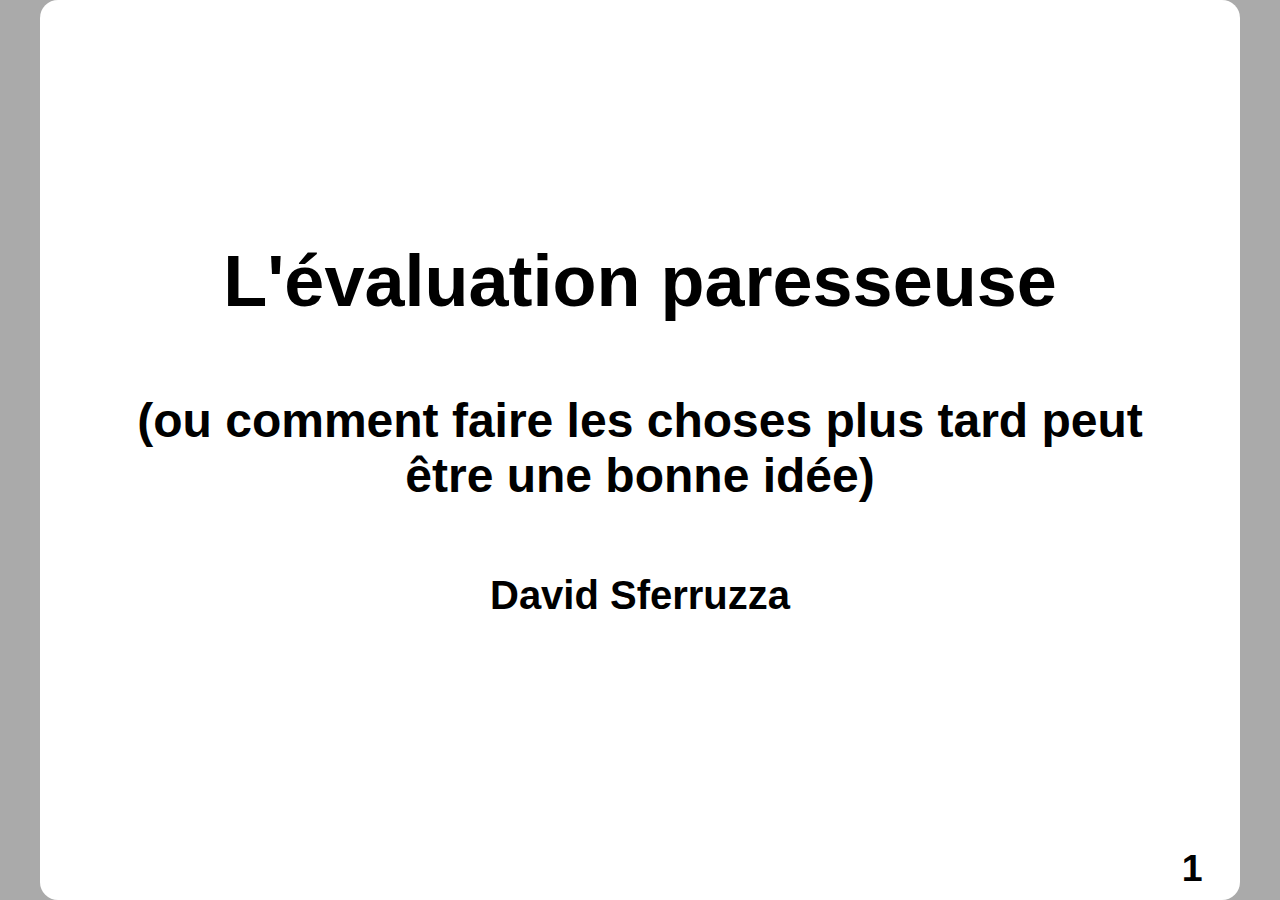
==== index.html @ b22dd0a1 "Get content from master branch" ====
<!DOCTYPE html>
<head>
<meta charset="utf-8">
  <meta name="author" content="(ou comment faire les choses plus tard peut être une bonne idée)" />
  <title>L'évaluation paresseuse</title>
  <style type="text/css">code{white-space: pre;}</style>
  <style type="text/css">
table.sourceCode, tr.sourceCode, td.lineNumbers, td.sourceCode {
  margin: 0; padding: 0; vertical-align: baseline; border: none; }
table.sourceCode { width: 100%; line-height: 100%; }
td.lineNumbers { text-align: right; padding-right: 4px; padding-left: 4px; color: #aaaaaa; border-right: 1px solid #aaaaaa; }
td.sourceCode { padding-left: 5px; }
code > span.kw { color: #007020; font-weight: bold; }
code > span.dt { color: #902000; }
code > span.dv { color: #40a070; }
code > span.bn { color: #40a070; }
code > span.fl { color: #40a070; }
code > span.ch { color: #4070a0; }
code > span.st { color: #4070a0; }
code > span.co { color: #60a0b0; font-style: italic; }
code > span.ot { color: #007020; }
code > span.al { color: #ff0000; font-weight: bold; }
code > span.fu { color: #06287e; }
code > span.er { color: #ff0000; font-weight: bold; }
  </style>
  <link rel="stylesheet" href="styles.css" />
</head>
<body>
<section class="title">
  <h1 class="title">L'évaluation paresseuse</h1>
  <h2 class="author">(ou comment faire les choses plus tard peut être une bonne idée)</h2>
  <h3 class="date">David Sferruzza</h3>
</section>
<section id="à-propos-de-moi" class="slide level1">
<h1>À propos de moi</h1>
<ul>
<li><a href="https://twitter.com/d_sferruzza">@d_sferruzza</a></li>
<li><a href="https://github.com/dsferruzza">github.com/dsferruzza</a></li>
<li>développeur et responsable R&amp;D chez <a href="http://www.escaledigitale.com">Escale</a></li>
<li>écrit des projets perso et pro en Scala et en Haskell (notamment) depuis ~ 1 an</li>
</ul>
<div style="text-align:center">
<img src="img/escale.png" alt="">
</div>
</section>
<section id="évaluation-paresseuse" class="slide level1">
<h1>Évaluation paresseuse !=</h1>
<div style="text-align:center">
<img src="img/stairs.gif" alt="" width="800">
</div>
<p>Learn the difference, it could save your life</p>
</section>
<section id="stratégie-dévaluation" class="slide level1">
<h1>Stratégie d'évaluation</h1>
<ul>
<li><strong>quand</strong> évaluer les arguments d'un appel de fonction</li>
<li><strong>quel type de valeur</strong> passer à la fonction</li>
</ul>
<div style="text-align:center">
<img src="img/bean.gif" alt="" width="600">
</div>
</section>
<section id="évaluation-stricte" class="slide level1">
<h1>Évaluation stricte</h1>
<p><em>strict evaluation, eager evaluation, greedy evaluation</em></p>
<ul>
<li><strong>quand :</strong> dès que l'expression peut être liée à une variable</li>
<li><strong>quel type de valeurs :</strong>
<ul>
<li><em>call by value</em></li>
<li><em>call by reference</em></li>
<li><em>call by sharing</em></li>
<li>...</li>
</ul></li>
</ul>
</section>
<section id="évaluation-non-stricte" class="slide level1">
<h1>Évaluation non stricte</h1>
<p><em>non-strict evaluation, lazy evaluation</em></p>
<ul>
<li><strong>call by name :</strong> les arguments sont substitués dans le corps de la fonction</li>
<li><strong>call by need :</strong> idem, avec <em>mémoïsation</em> (≈ mise en cache du résultat de l'évaluation des arguments)</li>
<li>...</li>
</ul>
</section>
<section id="évaluation-paresseuse-1" class="slide level1">
<h1>Évaluation paresseuse</h1>
<p>L'exécution d'un bout de code ne se fait pas avant que les résultats de ce bout de code ne soient réellement nécessaires.</p>
<div style="text-align:center">
<img src="img/clean.gif" alt="" width="515">
</div>
</section>
<section id="à-quoi-ça-sert" class="slide level1">
<h1>À quoi ça sert ?</h1>
<ul>
<li><strong>optimisation :</strong> on peut éviter des calculs inutiles</li>
<li><strong>maintenabilité :</strong>
<ul>
<li>on peut exprimer des structures de données infinies</li>
<li>on peut définir des structures de contrôle comme des abstractions au lieu de primitives</li>
</ul></li>
</ul>
</section>
<section id="lo-dash" class="slide level1">
<h1>Lo-Dash</h1>
<blockquote>
<p>A JavaScript utility library delivering consistency, modularity, performance, &amp; extras.</p>
</blockquote>
<div style="text-align:center">
<a href="https://lodash.com/" class="uri">https://lodash.com/</a>
</div>
<ul>
<li>bibliothèque JS qui permet (notamment) de manipuler les collections</li>
<li><em>lazy</em> depuis la v3</li>
</ul>
</section>
<section id="exemple" class="slide level1">
<h1>Exemple</h1>
<pre class="sourceCode javascript"><code class="sourceCode javascript"><span class="kw">var</span> t = [<span class="dv">0</span>, <span class="dv">1</span>, <span class="dv">2</span>, <span class="dv">3</span>, <span class="dv">4</span>];

<span class="kw">function</span> <span class="fu">plusUn</span>(nb) {
    <span class="ot">console</span>.<span class="fu">log</span>(nb + <span class="st">&#39; + 1&#39;</span>);
    <span class="kw">if</span> (nb &gt; <span class="dv">2</span>) <span class="ot">console</span>.<span class="fu">log</span>(<span class="st">&#39;Traitement long&#39;</span>);
    <span class="kw">return</span> nb + <span class="dv">1</span>;
}

<span class="kw">function</span> <span class="fu">petit</span>(nb) {
    <span class="ot">console</span>.<span class="fu">log</span>(nb + <span class="st">&#39; plus petit que 3 ?&#39;</span>);
    <span class="kw">return</span> nb &lt; <span class="dv">3</span>;
}</code></pre>
</section>
<section id="sans-lo-dash" class="slide level1">
<h1>Sans Lo-Dash</h1>
<div style="float: right; margin-right: 100px;">
<pre class="sourceCode javascript"><code class="sourceCode javascript"><span class="kw">var</span> js = t
        .<span class="fu">map</span>(plusUn)
        .<span class="fu">filter</span>(petit)
        .<span class="fu">slice</span>(<span class="dv">0</span>, <span class="dv">2</span>);</code></pre>
</div>
<pre><code>0 + 1
1 + 1
2 + 1
3 + 1
Traitement long
4 + 1
Traitement long
1 plus petit que 3 ?
2 plus petit que 3 ?
3 plus petit que 3 ?
4 plus petit que 3 ?
5 plus petit que 3 ?
[ 1, 2 ]</code></pre>
</section>
<section id="sans-lo-dash-1" class="slide level1">
<h1>Sans Lo-Dash</h1>
<div style="text-align:center">
<img src="img/without-lodash.gif" alt="" width="690">
</div>
</section>
<section id="avec-lo-dash" class="slide level1">
<h1>Avec Lo-Dash</h1>
<pre class="sourceCode javascript"><code class="sourceCode javascript"><span class="kw">var</span> _ = <span class="fu">require</span>(<span class="st">&#39;lodash&#39;</span>);
<span class="kw">var</span> lodash = <span class="fu">_</span>(t)
        .<span class="fu">map</span>(plusUn)
        .<span class="fu">filter</span>(petit)
        .<span class="fu">take</span>(<span class="dv">2</span>)
        .<span class="fu">value</span>();</code></pre>
<pre><code>0 + 1
1 plus petit que 3 ?
1 + 1
2 plus petit que 3 ?
[ 1, 2 ]</code></pre>
</section>
<section id="avec-lo-dash-1" class="slide level1">
<h1>Avec Lo-Dash</h1>
<div style="text-align:center">
<img src="img/with-lodash.gif" alt="" width="690">
</div>
</section>
<section id="conclusion" class="slide level1">
<h1>Conclusion</h1>
<div style="text-align:center">
<img src="img/cat.gif" alt="" width="800">
</div>
<p>Nope</p>
</section>
<section id="conclusion-1" class="slide level1">
<h1>Conclusion</h1>
<ul>
<li>séparation
<ul>
<li>du Calcul, de la <strong>génération</strong><br><em>→ où le calcul d'une valeur est-il défini ?</em></li>
<li>du Contrôle, de la <strong>condition d'arrêt</strong><br><em>→ où le calcul d'une valeur se produit-il ?</em></li>
</ul></li>
<li><em>colle</em> qui permet d'assembler efficacement des (bouts de) programmes : facilite l'approche <em>diviser pour régner</em></li>
</ul>
<p><strong>Avantages :</strong> peut augmenter la maintenabilité <em>et</em> les performances</p>
<p><strong>Inconvénients :</strong> peut introduire de l'<em>overhead</em> (dépend pas mal de la techno)</p>
</section>
<section id="ressources" class="slide level1">
<h1>Ressources</h1>
<ul>
<li><a href="http://www.cs.kent.ac.uk/people/staff/dat/miranda/whyfp90.pdf">Why Functional Programming Matters</a> : pourquoi les fonctions d'ordre supérieur et l'évaluation paresseuse sont parmi les meilleurs outils pour écrire des programmes modulaires</li>
<li><a href="http://www.infoq.com/interviews/john-hughes-fp">John Hughes on Why Functional Programming Matters!</a></li>
<li><a href="https://lodash.com/">Lo-Dash</a></li>
<li><a href="http://filimanjaro.com/blog/2014/introducing-lazy-evaluation/">How to Speed Up Lo-Dash ×100? Introducing Lazy Evaluation</a> : annonce/exemple de l'évaluation paresseuse dans Lo-Dash</li>
<li><a href="https://en.wikipedia.org/wiki/Evaluation_strategy">Evaluation strategy sur Wikipédia</a> : explications détaillées des stratégies d'évaluation les plus courantes</li>
</ul>
</section>
<section id="questions" class="slide level1">
<h1>Questions ?</h1>
<div style="text-align:center">
<img src="img/fat.gif" />
</div>
<div style="text-align:center">
<p>Twitter : @d_sferruzza</p>
<p>Slides sur GitHub :</p>
<p><a href="http://github.com/dsferruzza/talk-evaluation-paresseuse-en-js">dsferruzza/talk-evaluation-paresseuse-en-js</a></p>
</div>
</section>
<!-- {{{{ dzslides core
#
#
#     __  __  __       .  __   ___  __
#    |  \  / /__` |    | |  \ |__  /__`
#    |__/ /_ .__/ |___ | |__/ |___ .__/ core :€
#
#
# The following block of code is not supposed to be edited.
# But if you want to change the behavior of these slides,
# feel free to hack it!
#
-->

<div id="progress-bar"></div>

<!-- Default Style -->
<style>
  * { margin: 0; padding: 0; -moz-box-sizing: border-box; -webkit-box-sizing: border-box; box-sizing: border-box; }
  details { display: none; }
  body {
    width: 800px; height: 600px;
    margin-left: -400px; margin-top: -300px;
    position: absolute; top: 50%; left: 50%;
    overflow: hidden;
  }
  section {
    position: absolute;
    pointer-events: none;
    width: 100%; height: 100%;
  }
  section[aria-selected] { pointer-events: auto; }
  html { overflow: hidden; }
  body { display: none; }
  body.loaded { display: block; }
  .incremental {visibility: hidden; }
  .incremental[active] {visibility: visible; }
  #progress-bar{
    bottom: 0;
    position: absolute;
    -moz-transition: width 400ms linear 0s;
    -webkit-transition: width 400ms linear 0s;
    -ms-transition: width 400ms linear 0s;
    transition: width 400ms linear 0s;
  }
  figure {
    width: 100%;
    height: 100%;
  }
  figure > * {
    position: absolute;
  }
  figure > img, figure > video {
    width: 100%; height: 100%;
  }
</style>

<script>
  var Dz = {
    remoteWindows: [],
    idx: -1,
    step: 0,
    slides: null,
    progressBar : null,
    params: {
      autoplay: "1"
    }
  };

  Dz.init = function() {
    document.body.className = "loaded";
    this.slides = $$("body > section");
    this.progressBar = $("#progress-bar");
    this.setupParams();
    this.onhashchange();
    this.setupTouchEvents();
    this.onresize();
  }
  
  Dz.setupParams = function() {
    var p = window.location.search.substr(1).split('&');
    p.forEach(function(e, i, a) {
      var keyVal = e.split('=');
      Dz.params[keyVal[0]] = decodeURIComponent(keyVal[1]);
    });
  // Specific params handling
    if (!+this.params.autoplay)
      $$.forEach($$("video"), function(v){ v.controls = true });
  }

  Dz.onkeydown = function(aEvent) {
    // Don't intercept keyboard shortcuts
    if (aEvent.altKey
      || aEvent.ctrlKey
      || aEvent.metaKey
      || aEvent.shiftKey) {
      return;
    }
    if ( aEvent.keyCode == 37 // left arrow
      || aEvent.keyCode == 38 // up arrow
      || aEvent.keyCode == 33 // page up
    ) {
      aEvent.preventDefault();
      this.back();
    }
    if ( aEvent.keyCode == 39 // right arrow
      || aEvent.keyCode == 40 // down arrow
      || aEvent.keyCode == 34 // page down
    ) {
      aEvent.preventDefault();
      this.forward();
    }
    if (aEvent.keyCode == 35) { // end
      aEvent.preventDefault();
      this.goEnd();
    }
    if (aEvent.keyCode == 36) { // home
      aEvent.preventDefault();
      this.goStart();
    }
    if (aEvent.keyCode == 32) { // space
      aEvent.preventDefault();
      this.toggleContent();
    }
    if (aEvent.keyCode == 70) { // f
      aEvent.preventDefault();
      this.goFullscreen();
    }
  }

  /* Touch Events */

  Dz.setupTouchEvents = function() {
    var orgX, newX;
    var tracking = false;

    var db = document.body;
    db.addEventListener("touchstart", start.bind(this), false);
    db.addEventListener("touchmove", move.bind(this), false);

    function start(aEvent) {
      aEvent.preventDefault();
      tracking = true;
      orgX = aEvent.changedTouches[0].pageX;
    }

    function move(aEvent) {
      if (!tracking) return;
      newX = aEvent.changedTouches[0].pageX;
      if (orgX - newX > 100) {
        tracking = false;
        this.forward();
      } else {
        if (orgX - newX < -100) {
          tracking = false;
          this.back();
        }
      }
    }
  }

  /* Adapt the size of the slides to the window */

  Dz.onresize = function() {
    var db = document.body;
    var sx = db.clientWidth / window.innerWidth;
    var sy = db.clientHeight / window.innerHeight;
    var transform = "scale(" + (1/Math.max(sx, sy)) + ")";

    db.style.MozTransform = transform;
    db.style.WebkitTransform = transform;
    db.style.OTransform = transform;
    db.style.msTransform = transform;
    db.style.transform = transform;
  }


  Dz.getDetails = function(aIdx) {
    var s = $("section:nth-of-type(" + aIdx + ")");
    var d = s.$("details");
    return d ? d.innerHTML : "";
  }

  Dz.onmessage = function(aEvent) {
    var argv = aEvent.data.split(" "), argc = argv.length;
    argv.forEach(function(e, i, a) { a[i] = decodeURIComponent(e) });
    var win = aEvent.source;
    if (argv[0] === "REGISTER" && argc === 1) {
      this.remoteWindows.push(win);
      this.postMsg(win, "REGISTERED", document.title, this.slides.length);
      this.postMsg(win, "CURSOR", this.idx + "." + this.step);
      return;
    }
    if (argv[0] === "BACK" && argc === 1)
      this.back();
    if (argv[0] === "FORWARD" && argc === 1)
      this.forward();
    if (argv[0] === "START" && argc === 1)
      this.goStart();
    if (argv[0] === "END" && argc === 1)
      this.goEnd();
    if (argv[0] === "TOGGLE_CONTENT" && argc === 1)
      this.toggleContent();
    if (argv[0] === "SET_CURSOR" && argc === 2)
      window.location.hash = "#" + argv[1];
    if (argv[0] === "GET_CURSOR" && argc === 1)
      this.postMsg(win, "CURSOR", this.idx + "." + this.step);
    if (argv[0] === "GET_NOTES" && argc === 1)
      this.postMsg(win, "NOTES", this.getDetails(this.idx));
  }

  Dz.toggleContent = function() {
    // If a Video is present in this new slide, play it.
    // If a Video is present in the previous slide, stop it.
    var s = $("section[aria-selected]");
    if (s) {
      var video = s.$("video");
      if (video) {
        if (video.ended || video.paused) {
          video.play();
        } else {
          video.pause();
        }
      }
    }
  }

  Dz.setCursor = function(aIdx, aStep) {
    // If the user change the slide number in the URL bar, jump
    // to this slide.
    aStep = (aStep != 0 && typeof aStep !== "undefined") ? "." + aStep : ".0";
    window.location.hash = "#" + aIdx + aStep;
  }

  Dz.onhashchange = function() {
    var cursor = window.location.hash.split("#"),
        newidx = 1,
        newstep = 0;
    if (cursor.length == 2) {
      newidx = ~~cursor[1].split(".")[0];
      newstep = ~~cursor[1].split(".")[1];
      if (newstep > Dz.slides[newidx - 1].$$('.incremental > *').length) {
        newstep = 0;
        newidx++;
      }
    }
    this.setProgress(newidx, newstep);
    if (newidx != this.idx) {
      this.setSlide(newidx);
    }
    if (newstep != this.step) {
      this.setIncremental(newstep);
    }
    for (var i = 0; i < this.remoteWindows.length; i++) {
      this.postMsg(this.remoteWindows[i], "CURSOR", this.idx + "." + this.step);
    }
  }

  Dz.back = function() {
    if (this.idx == 1 && this.step == 0) {
      return;
    }
    if (this.step == 0) {
      this.setCursor(this.idx - 1,
                     this.slides[this.idx - 2].$$('.incremental > *').length);
    } else {
      this.setCursor(this.idx, this.step - 1);
    }
  }

  Dz.forward = function() {
    if (this.idx >= this.slides.length &&
        this.step >= this.slides[this.idx - 1].$$('.incremental > *').length) {
        return;
    }
    if (this.step >= this.slides[this.idx - 1].$$('.incremental > *').length) {
      this.setCursor(this.idx + 1, 0);
    } else {
      this.setCursor(this.idx, this.step + 1);
    }
  }

  Dz.goStart = function() {
    this.setCursor(1, 0);
  }

  Dz.goEnd = function() {
    var lastIdx = this.slides.length;
    var lastStep = this.slides[lastIdx - 1].$$('.incremental > *').length;
    this.setCursor(lastIdx, lastStep);
  }

  Dz.setSlide = function(aIdx) {
    this.idx = aIdx;
    var old = $("section[aria-selected]");
    var next = $("section:nth-of-type("+ this.idx +")");
    if (old) {
      old.removeAttribute("aria-selected");
      var video = old.$("video");
      if (video) {
        video.pause();
      }
    }
    if (next) {
      next.setAttribute("aria-selected", "true");
      var video = next.$("video");
      if (video && !!+this.params.autoplay) {
        video.play();
      }
    } else {
      // That should not happen
      this.idx = -1;
      // console.warn("Slide doesn't exist.");
    }
  }

  Dz.setIncremental = function(aStep) {
    this.step = aStep;
    var old = this.slides[this.idx - 1].$('.incremental > *[aria-selected]');
    if (old) {
      old.removeAttribute('aria-selected');
    }
    var incrementals = $$('.incremental');
    if (this.step <= 0) {
      $$.forEach(incrementals, function(aNode) {
        aNode.removeAttribute('active');
      });
      return;
    }
    var next = this.slides[this.idx - 1].$$('.incremental > *')[this.step - 1];
    if (next) {
      next.setAttribute('aria-selected', true);
      next.parentNode.setAttribute('active', true);
      var found = false;
      $$.forEach(incrementals, function(aNode) {
        if (aNode != next.parentNode)
          if (found)
            aNode.removeAttribute('active');
          else
            aNode.setAttribute('active', true);
        else
          found = true;
      });
    } else {
      setCursor(this.idx, 0);
    }
    return next;
  }

  Dz.goFullscreen = function() {
    var html = $('html'),
        requestFullscreen = html.requestFullscreen || html.requestFullScreen || html.mozRequestFullScreen || html.webkitRequestFullScreen;
    if (requestFullscreen) {
      requestFullscreen.apply(html);
    }
  }
  
  Dz.setProgress = function(aIdx, aStep) {
    var slide = $("section:nth-of-type("+ aIdx +")");
    if (!slide)
      return;
    var steps = slide.$$('.incremental > *').length + 1,
        slideSize = 100 / (this.slides.length - 1),
        stepSize = slideSize / steps;
    this.progressBar.style.width = ((aIdx - 1) * slideSize + aStep * stepSize) + '%';
  }
  
  Dz.postMsg = function(aWin, aMsg) { // [arg0, [arg1...]]
    aMsg = [aMsg];
    for (var i = 2; i < arguments.length; i++)
      aMsg.push(encodeURIComponent(arguments[i]));
    aWin.postMessage(aMsg.join(" "), "*");
  }
  
  function init() {
    Dz.init();
    window.onkeydown = Dz.onkeydown.bind(Dz);
    window.onresize = Dz.onresize.bind(Dz);
    window.onhashchange = Dz.onhashchange.bind(Dz);
    window.onmessage = Dz.onmessage.bind(Dz);
  }

  window.onload = init;
</script>


<script> // Helpers
  if (!Function.prototype.bind) {
    Function.prototype.bind = function (oThis) {

      // closest thing possible to the ECMAScript 5 internal IsCallable
      // function 
      if (typeof this !== "function")
      throw new TypeError(
        "Function.prototype.bind - what is trying to be fBound is not callable"
      );

      var aArgs = Array.prototype.slice.call(arguments, 1),
          fToBind = this,
          fNOP = function () {},
          fBound = function () {
            return fToBind.apply( this instanceof fNOP ? this : oThis || window,
                   aArgs.concat(Array.prototype.slice.call(arguments)));
          };

      fNOP.prototype = this.prototype;
      fBound.prototype = new fNOP();

      return fBound;
    };
  }

  var $ = (HTMLElement.prototype.$ = function(aQuery) {
    return this.querySelector(aQuery);
  }).bind(document);

  var $$ = (HTMLElement.prototype.$$ = function(aQuery) {
    return this.querySelectorAll(aQuery);
  }).bind(document);

  $$.forEach = function(nodeList, fun) {
    Array.prototype.forEach.call(nodeList, fun);
  }

</script>
<!-- vim: set fdm=marker: }}} -->
</body>
</html>
---- styles.css ----
html { background-color: #AAA; }
body { background-color: white; border-radius: 12px}
/* A section is a slide. It's size is 800x600, and this will never change */
section {
	font-family: Arial, serif;
	font-size: 20pt;
}
address, blockquote, dl, fieldset, form, h1, h2, h3, h4, h5, h6, hr, ol, p, pre, table, ul, dl { padding: 10px 20px 10px 20px; }
h1, h2, h3 {
	text-align: center;
	margin: 10pt 10pt 20pt 10pt;
}
ul, ol {
	margin: 10px 10px 10px 50px;
}
section.titleslide h1 { margin-top: 200px; }
h1.title { margin-top: 150px; }
h1 { font-size: 180%; }
h2 { font-size: 120%; }
h3 { font-size: 100%; }
q { quotes: "“" "”" "‘" "’"; }
blockquote { font-style: italic }
/* Figures are displayed full-page, with the caption on
	 top of the image/video */
figure {
	background-color: black;
}
figcaption {
	margin: 70px;
}
footer {
	position: absolute;
	bottom: 0;
	width: 100%;
	padding: 40px;
	text-align: right;
	background-color: #F3F4F8;
	border-top: 1px solid #CCC;
}

/* Transition effect */
/* Feel free to change the transition effect for original
	 animations. See here:
	 https://developer.mozilla.org/en/CSS/CSS_transitions
	 How to use CSS3 Transitions: */
section {
	-moz-transition: left 400ms linear 0s;
	-webkit-transition: left 400ms linear 0s;
	-ms-transition: left 400ms linear 0s;
	transition: left 400ms linear 0s;
}

/* Before */
section { left: -150%; }
/* Now */
section[aria-selected] { left: 0; }
/* After */
section[aria-selected] ~ section { left: +150%; }

/* Incremental elements */

/* By default, visible */
.incremental > * { opacity: 1; }

/* The current item */
/* .incremental > *[aria-selected] { color: red; opacity: 1; } */

/* The items to-be-selected */
/* .incremental > *[aria-selected] ~ * { opacity: 0.2; } */

table {
	width: 99%;
	margin-left: auto;
	margin-right: auto;
	border-collapse: collapse;
}
th, td {
	padding: 5px;
	font-size: 85%;
	border: 1px solid black;
}
.math {
	font-family: serif;
}

/* Slides numbering */
body { counter-reset: slideidx; }
section:before {
	counter-increment: slideidx;
	content: counter(slideidx);
	position: absolute;
	bottom: 5px;
	right: 15px;
	padding: 2px 10px;
	background: rgba(255, 255, 255, .7);
	border-radius: 5px;
	font-weight: bold;
	font-size: 25px;
}
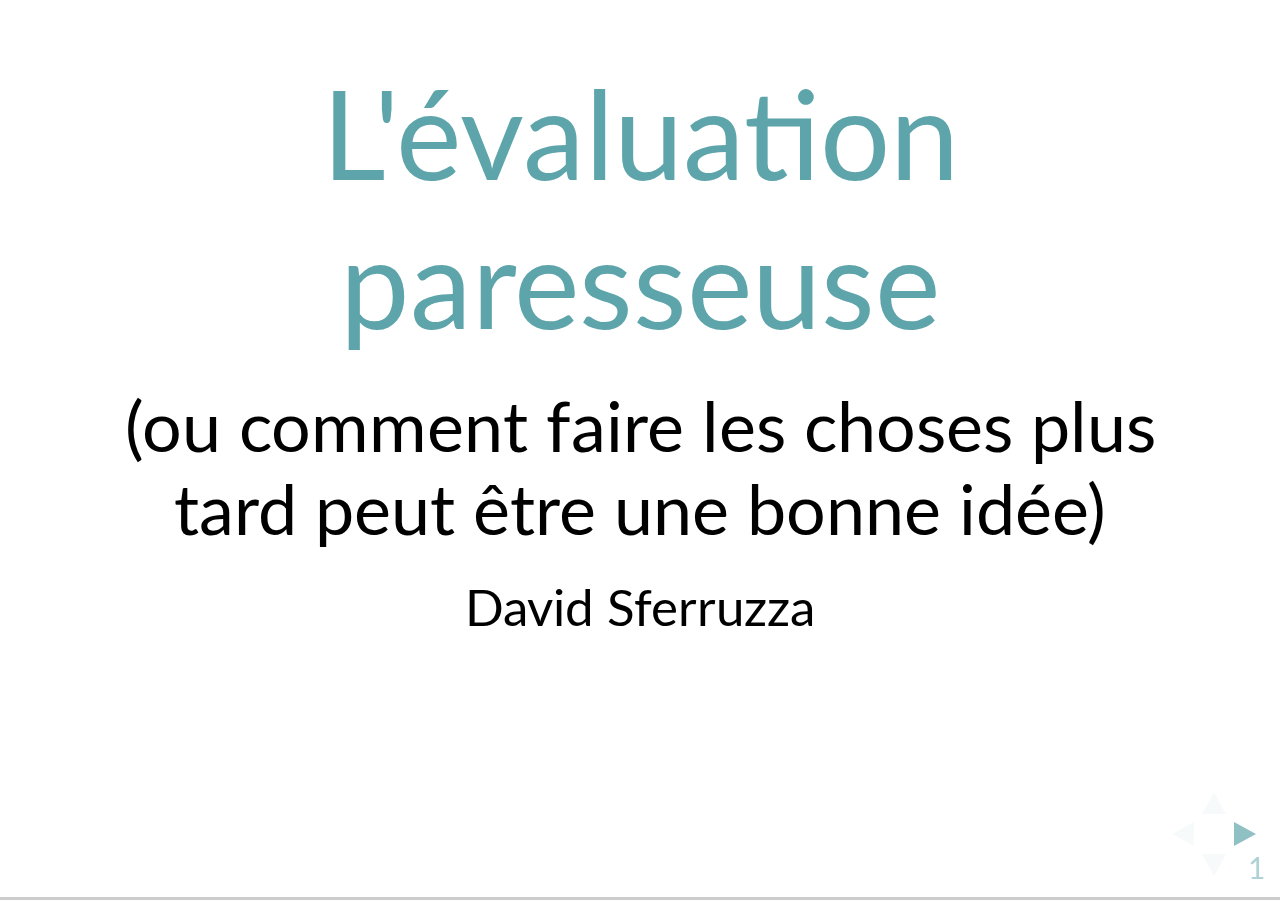
==== commit 3ef9667f: "Change slides engine" ====
--- a/index.html
+++ b/index.html
@@ -1,43 +1,48 @@
 <!DOCTYPE html>
+<html>
 <head>
-<meta charset="utf-8">
+  <meta charset="utf-8">
+  <meta name="generator" content="pandoc">
   <meta name="author" content="(ou comment faire les choses plus tard peut être une bonne idée)" />
   <title>L'évaluation paresseuse</title>
+  <meta name="apple-mobile-web-app-capable" content="yes" />
+  <meta name="apple-mobile-web-app-status-bar-style" content="black-translucent" />
+  <meta name="viewport" content="width=device-width, initial-scale=1.0, maximum-scale=1.0, user-scalable=no">
+  <link rel="stylesheet" href="lib/reveal.js/css/reveal.css"/>
   <style type="text/css">code{white-space: pre;}</style>
-  <style type="text/css">
-table.sourceCode, tr.sourceCode, td.lineNumbers, td.sourceCode {
-  margin: 0; padding: 0; vertical-align: baseline; border: none; }
-table.sourceCode { width: 100%; line-height: 100%; }
-td.lineNumbers { text-align: right; padding-right: 4px; padding-left: 4px; color: #aaaaaa; border-right: 1px solid #aaaaaa; }
-td.sourceCode { padding-left: 5px; }
-code > span.kw { color: #007020; font-weight: bold; }
-code > span.dt { color: #902000; }
-code > span.dv { color: #40a070; }
-code > span.bn { color: #40a070; }
-code > span.fl { color: #40a070; }
-code > span.ch { color: #4070a0; }
-code > span.st { color: #4070a0; }
-code > span.co { color: #60a0b0; font-style: italic; }
-code > span.ot { color: #007020; }
-code > span.al { color: #ff0000; font-weight: bold; }
-code > span.fu { color: #06287e; }
-code > span.er { color: #ff0000; font-weight: bold; }
-  </style>
-  <link rel="stylesheet" href="styles.css" />
+  <link rel="stylesheet" href="escale.css" id="theme">
+  <!-- If the query includes 'print-pdf', include the PDF print sheet -->
+  <script>
+    if( window.location.search.match( /print-pdf/gi ) ) {
+      var link = document.createElement( 'link' );
+      link.rel = 'stylesheet';
+      link.type = 'text/css';
+      link.href = 'lib/reveal.js/css/print/pdf.css';
+      document.getElementsByTagName( 'head' )[0].appendChild( link );
+    }
+  </script>
+  <!--[if lt IE 9]>
+  <script src="lib/reveal.js/lib/js/html5shiv.js"></script>
+  <![endif]-->
 </head>
 <body>
-<section class="title">
-  <h1 class="title">L'évaluation paresseuse</h1>
-  <h2 class="author">(ou comment faire les choses plus tard peut être une bonne idée)</h2>
-  <h3 class="date">David Sferruzza</h3>
-</section>
+  <div class="reveal">
+    <div class="slides">
+
+<section>
+    <h1 class="title">L'évaluation paresseuse</h1>
+    <h2 class="author">(ou comment faire les choses plus tard peut être une bonne idée)</h2>
+    <h3 class="date">David Sferruzza</h3>
+</section>
+
 <section id="à-propos-de-moi" class="slide level1">
 <h1>À propos de moi</h1>
 <ul>
 <li><a href="https://twitter.com/d_sferruzza">@d_sferruzza</a></li>
 <li><a href="https://github.com/dsferruzza">github.com/dsferruzza</a></li>
 <li>développeur et responsable R&amp;D chez <a href="http://www.escaledigitale.com">Escale</a></li>
-<li>écrit des projets perso et pro en Scala et en Haskell (notamment) depuis ~ 1 an</li>
+<li>doctorant en génie logiciel à l'Université de Nantes</li>
+<li>écrit des projets perso et pro en Scala et en Haskell (notamment) depuis ~ 2 an</li>
 </ul>
 <div style="text-align:center">
 <img src="img/escale.png" alt="">
@@ -97,7 +102,7 @@
 <li><strong>maintenabilité :</strong>
 <ul>
 <li>on peut exprimer des structures de données infinies</li>
-<li>on peut définir des structures de contrôle comme des abstractions au lieu de primitives</li>
+<li>on peut définir des structures de contrôle comme des abstractions, au lieu de primitives</li>
 </ul></li>
 </ul>
 </section>
@@ -107,7 +112,7 @@
 <p>A JavaScript utility library delivering consistency, modularity, performance, &amp; extras.</p>
 </blockquote>
 <div style="text-align:center">
-<a href="https://lodash.com/" class="uri">https://lodash.com/</a>
+<a href="https://lodash.com/">https://lodash.com/</a>
 </div>
 <ul>
 <li>bibliothèque JS qui permet (notamment) de manipuler les collections</li>
@@ -116,26 +121,26 @@
 </section>
 <section id="exemple" class="slide level1">
 <h1>Exemple</h1>
-<pre class="sourceCode javascript"><code class="sourceCode javascript"><span class="kw">var</span> t = [<span class="dv">0</span>, <span class="dv">1</span>, <span class="dv">2</span>, <span class="dv">3</span>, <span class="dv">4</span>];
-
-<span class="kw">function</span> <span class="fu">plusUn</span>(nb) {
-    <span class="ot">console</span>.<span class="fu">log</span>(nb + <span class="st">&#39; + 1&#39;</span>);
-    <span class="kw">if</span> (nb &gt; <span class="dv">2</span>) <span class="ot">console</span>.<span class="fu">log</span>(<span class="st">&#39;Traitement long&#39;</span>);
-    <span class="kw">return</span> nb + <span class="dv">1</span>;
+<pre class="javascript"><code>var t = [0, 1, 2, 3, 4];
+
+function plusUn(nb) {
+    console.log(nb + &#39; + 1&#39;);
+    if (nb &gt; 2) console.log(&#39;Traitement long&#39;);
+    return nb + 1;
 }
 
-<span class="kw">function</span> <span class="fu">petit</span>(nb) {
-    <span class="ot">console</span>.<span class="fu">log</span>(nb + <span class="st">&#39; plus petit que 3 ?&#39;</span>);
-    <span class="kw">return</span> nb &lt; <span class="dv">3</span>;
+function petit(nb) {
+    console.log(nb + &#39; plus petit que 3 ?&#39;);
+    return nb &lt; 3;
 }</code></pre>
 </section>
 <section id="sans-lo-dash" class="slide level1">
 <h1>Sans Lo-Dash</h1>
 <div style="float: right; margin-right: 100px;">
-<pre class="sourceCode javascript"><code class="sourceCode javascript"><span class="kw">var</span> js = t
-        .<span class="fu">map</span>(plusUn)
-        .<span class="fu">filter</span>(petit)
-        .<span class="fu">slice</span>(<span class="dv">0</span>, <span class="dv">2</span>);</code></pre>
+<pre class="javascript"><code>var js = t
+        .map(plusUn)
+        .filter(petit)
+        .slice(0, 2);</code></pre>
 </div>
 <pre><code>0 + 1
 1 + 1
@@ -159,12 +164,12 @@
 </section>
 <section id="avec-lo-dash" class="slide level1">
 <h1>Avec Lo-Dash</h1>
-<pre class="sourceCode javascript"><code class="sourceCode javascript"><span class="kw">var</span> _ = <span class="fu">require</span>(<span class="st">&#39;lodash&#39;</span>);
-<span class="kw">var</span> lodash = <span class="fu">_</span>(t)
-        .<span class="fu">map</span>(plusUn)
-        .<span class="fu">filter</span>(petit)
-        .<span class="fu">take</span>(<span class="dv">2</span>)
-        .<span class="fu">value</span>();</code></pre>
+<pre class="javascript"><code>var _ = require(&#39;lodash&#39;);
+var lodash = _(t)
+        .map(plusUn)
+        .filter(petit)
+        .take(2)
+        .value();</code></pre>
 <pre><code>0 + 1
 1 plus petit que 3 ?
 1 + 1
@@ -182,7 +187,7 @@
 <div style="text-align:center">
 <img src="img/cat.gif" alt="" width="800">
 </div>
-<p>Nope</p>
+<p>Still not that kind of lazy</p>
 </section>
 <section id="conclusion-1" class="slide level1">
 <h1>Conclusion</h1>
@@ -215,434 +220,44 @@
 <div style="text-align:center">
 <p>Twitter : @d_sferruzza</p>
 <p>Slides sur GitHub :</p>
-<p><a href="http://github.com/dsferruzza/talk-evaluation-paresseuse-en-js">dsferruzza/talk-evaluation-paresseuse-en-js</a></p>
-</div>
-</section>
-<!-- {{{{ dzslides core
-#
-#
-#     __  __  __       .  __   ___  __
-#    |  \  / /__` |    | |  \ |__  /__`
-#    |__/ /_ .__/ |___ | |__/ |___ .__/ core :€
-#
-#
-# The following block of code is not supposed to be edited.
-# But if you want to change the behavior of these slides,
-# feel free to hack it!
-#
--->
-
-<div id="progress-bar"></div>
-
-<!-- Default Style -->
-<style>
-  * { margin: 0; padding: 0; -moz-box-sizing: border-box; -webkit-box-sizing: border-box; box-sizing: border-box; }
-  details { display: none; }
-  body {
-    width: 800px; height: 600px;
-    margin-left: -400px; margin-top: -300px;
-    position: absolute; top: 50%; left: 50%;
-    overflow: hidden;
-  }
-  section {
-    position: absolute;
-    pointer-events: none;
-    width: 100%; height: 100%;
-  }
-  section[aria-selected] { pointer-events: auto; }
-  html { overflow: hidden; }
-  body { display: none; }
-  body.loaded { display: block; }
-  .incremental {visibility: hidden; }
-  .incremental[active] {visibility: visible; }
-  #progress-bar{
-    bottom: 0;
-    position: absolute;
-    -moz-transition: width 400ms linear 0s;
-    -webkit-transition: width 400ms linear 0s;
-    -ms-transition: width 400ms linear 0s;
-    transition: width 400ms linear 0s;
-  }
-  figure {
-    width: 100%;
-    height: 100%;
-  }
-  figure > * {
-    position: absolute;
-  }
-  figure > img, figure > video {
-    width: 100%; height: 100%;
-  }
-</style>
-
-<script>
-  var Dz = {
-    remoteWindows: [],
-    idx: -1,
-    step: 0,
-    slides: null,
-    progressBar : null,
-    params: {
-      autoplay: "1"
-    }
-  };
-
-  Dz.init = function() {
-    document.body.className = "loaded";
-    this.slides = $$("body > section");
-    this.progressBar = $("#progress-bar");
-    this.setupParams();
-    this.onhashchange();
-    this.setupTouchEvents();
-    this.onresize();
-  }
-  
-  Dz.setupParams = function() {
-    var p = window.location.search.substr(1).split('&');
-    p.forEach(function(e, i, a) {
-      var keyVal = e.split('=');
-      Dz.params[keyVal[0]] = decodeURIComponent(keyVal[1]);
-    });
-  // Specific params handling
-    if (!+this.params.autoplay)
-      $$.forEach($$("video"), function(v){ v.controls = true });
-  }
-
-  Dz.onkeydown = function(aEvent) {
-    // Don't intercept keyboard shortcuts
-    if (aEvent.altKey
-      || aEvent.ctrlKey
-      || aEvent.metaKey
-      || aEvent.shiftKey) {
-      return;
-    }
-    if ( aEvent.keyCode == 37 // left arrow
-      || aEvent.keyCode == 38 // up arrow
-      || aEvent.keyCode == 33 // page up
-    ) {
-      aEvent.preventDefault();
-      this.back();
-    }
-    if ( aEvent.keyCode == 39 // right arrow
-      || aEvent.keyCode == 40 // down arrow
-      || aEvent.keyCode == 34 // page down
-    ) {
-      aEvent.preventDefault();
-      this.forward();
-    }
-    if (aEvent.keyCode == 35) { // end
-      aEvent.preventDefault();
-      this.goEnd();
-    }
-    if (aEvent.keyCode == 36) { // home
-      aEvent.preventDefault();
-      this.goStart();
-    }
-    if (aEvent.keyCode == 32) { // space
-      aEvent.preventDefault();
-      this.toggleContent();
-    }
-    if (aEvent.keyCode == 70) { // f
-      aEvent.preventDefault();
-      this.goFullscreen();
-    }
-  }
-
-  /* Touch Events */
-
-  Dz.setupTouchEvents = function() {
-    var orgX, newX;
-    var tracking = false;
-
-    var db = document.body;
-    db.addEventListener("touchstart", start.bind(this), false);
-    db.addEventListener("touchmove", move.bind(this), false);
-
-    function start(aEvent) {
-      aEvent.preventDefault();
-      tracking = true;
-      orgX = aEvent.changedTouches[0].pageX;
-    }
-
-    function move(aEvent) {
-      if (!tracking) return;
-      newX = aEvent.changedTouches[0].pageX;
-      if (orgX - newX > 100) {
-        tracking = false;
-        this.forward();
-      } else {
-        if (orgX - newX < -100) {
-          tracking = false;
-          this.back();
-        }
+<a href="http://github.com/dsferruzza/talk-evaluation-paresseuse-en-js">dsferruzza/talk-evaluation-paresseuse-en-js</a>
+</div>
+</section>
+    </div>
+  </div>
+
+
+  <script src="lib/reveal.js/lib/js/head.min.js"></script>
+  <script src="lib/reveal.js/js/reveal.js"></script>
+
+  <script>
+      // Dirty hack to remove slide IDs (because french accents break URLs)
+      var slides = document.querySelectorAll('.slides > section');
+      for (var i = 0; i < slides.length; ++i) {
+        slides[i].removeAttribute('id');
       }
-    }
-  }
-
-  /* Adapt the size of the slides to the window */
-
-  Dz.onresize = function() {
-    var db = document.body;
-    var sx = db.clientWidth / window.innerWidth;
-    var sy = db.clientHeight / window.innerHeight;
-    var transform = "scale(" + (1/Math.max(sx, sy)) + ")";
-
-    db.style.MozTransform = transform;
-    db.style.WebkitTransform = transform;
-    db.style.OTransform = transform;
-    db.style.msTransform = transform;
-    db.style.transform = transform;
-  }
-
-
-  Dz.getDetails = function(aIdx) {
-    var s = $("section:nth-of-type(" + aIdx + ")");
-    var d = s.$("details");
-    return d ? d.innerHTML : "";
-  }
-
-  Dz.onmessage = function(aEvent) {
-    var argv = aEvent.data.split(" "), argc = argv.length;
-    argv.forEach(function(e, i, a) { a[i] = decodeURIComponent(e) });
-    var win = aEvent.source;
-    if (argv[0] === "REGISTER" && argc === 1) {
-      this.remoteWindows.push(win);
-      this.postMsg(win, "REGISTERED", document.title, this.slides.length);
-      this.postMsg(win, "CURSOR", this.idx + "." + this.step);
-      return;
-    }
-    if (argv[0] === "BACK" && argc === 1)
-      this.back();
-    if (argv[0] === "FORWARD" && argc === 1)
-      this.forward();
-    if (argv[0] === "START" && argc === 1)
-      this.goStart();
-    if (argv[0] === "END" && argc === 1)
-      this.goEnd();
-    if (argv[0] === "TOGGLE_CONTENT" && argc === 1)
-      this.toggleContent();
-    if (argv[0] === "SET_CURSOR" && argc === 2)
-      window.location.hash = "#" + argv[1];
-    if (argv[0] === "GET_CURSOR" && argc === 1)
-      this.postMsg(win, "CURSOR", this.idx + "." + this.step);
-    if (argv[0] === "GET_NOTES" && argc === 1)
-      this.postMsg(win, "NOTES", this.getDetails(this.idx));
-  }
-
-  Dz.toggleContent = function() {
-    // If a Video is present in this new slide, play it.
-    // If a Video is present in the previous slide, stop it.
-    var s = $("section[aria-selected]");
-    if (s) {
-      var video = s.$("video");
-      if (video) {
-        if (video.ended || video.paused) {
-          video.play();
-        } else {
-          video.pause();
-        }
-      }
-    }
-  }
-
-  Dz.setCursor = function(aIdx, aStep) {
-    // If the user change the slide number in the URL bar, jump
-    // to this slide.
-    aStep = (aStep != 0 && typeof aStep !== "undefined") ? "." + aStep : ".0";
-    window.location.hash = "#" + aIdx + aStep;
-  }
-
-  Dz.onhashchange = function() {
-    var cursor = window.location.hash.split("#"),
-        newidx = 1,
-        newstep = 0;
-    if (cursor.length == 2) {
-      newidx = ~~cursor[1].split(".")[0];
-      newstep = ~~cursor[1].split(".")[1];
-      if (newstep > Dz.slides[newidx - 1].$$('.incremental > *').length) {
-        newstep = 0;
-        newidx++;
-      }
-    }
-    this.setProgress(newidx, newstep);
-    if (newidx != this.idx) {
-      this.setSlide(newidx);
-    }
-    if (newstep != this.step) {
-      this.setIncremental(newstep);
-    }
-    for (var i = 0; i < this.remoteWindows.length; i++) {
-      this.postMsg(this.remoteWindows[i], "CURSOR", this.idx + "." + this.step);
-    }
-  }
-
-  Dz.back = function() {
-    if (this.idx == 1 && this.step == 0) {
-      return;
-    }
-    if (this.step == 0) {
-      this.setCursor(this.idx - 1,
-                     this.slides[this.idx - 2].$$('.incremental > *').length);
-    } else {
-      this.setCursor(this.idx, this.step - 1);
-    }
-  }
-
-  Dz.forward = function() {
-    if (this.idx >= this.slides.length &&
-        this.step >= this.slides[this.idx - 1].$$('.incremental > *').length) {
-        return;
-    }
-    if (this.step >= this.slides[this.idx - 1].$$('.incremental > *').length) {
-      this.setCursor(this.idx + 1, 0);
-    } else {
-      this.setCursor(this.idx, this.step + 1);
-    }
-  }
-
-  Dz.goStart = function() {
-    this.setCursor(1, 0);
-  }
-
-  Dz.goEnd = function() {
-    var lastIdx = this.slides.length;
-    var lastStep = this.slides[lastIdx - 1].$$('.incremental > *').length;
-    this.setCursor(lastIdx, lastStep);
-  }
-
-  Dz.setSlide = function(aIdx) {
-    this.idx = aIdx;
-    var old = $("section[aria-selected]");
-    var next = $("section:nth-of-type("+ this.idx +")");
-    if (old) {
-      old.removeAttribute("aria-selected");
-      var video = old.$("video");
-      if (video) {
-        video.pause();
-      }
-    }
-    if (next) {
-      next.setAttribute("aria-selected", "true");
-      var video = next.$("video");
-      if (video && !!+this.params.autoplay) {
-        video.play();
-      }
-    } else {
-      // That should not happen
-      this.idx = -1;
-      // console.warn("Slide doesn't exist.");
-    }
-  }
-
-  Dz.setIncremental = function(aStep) {
-    this.step = aStep;
-    var old = this.slides[this.idx - 1].$('.incremental > *[aria-selected]');
-    if (old) {
-      old.removeAttribute('aria-selected');
-    }
-    var incrementals = $$('.incremental');
-    if (this.step <= 0) {
-      $$.forEach(incrementals, function(aNode) {
-        aNode.removeAttribute('active');
-      });
-      return;
-    }
-    var next = this.slides[this.idx - 1].$$('.incremental > *')[this.step - 1];
-    if (next) {
-      next.setAttribute('aria-selected', true);
-      next.parentNode.setAttribute('active', true);
-      var found = false;
-      $$.forEach(incrementals, function(aNode) {
-        if (aNode != next.parentNode)
-          if (found)
-            aNode.removeAttribute('active');
-          else
-            aNode.setAttribute('active', true);
-        else
-          found = true;
-      });
-    } else {
-      setCursor(this.idx, 0);
-    }
-    return next;
-  }
-
-  Dz.goFullscreen = function() {
-    var html = $('html'),
-        requestFullscreen = html.requestFullscreen || html.requestFullScreen || html.mozRequestFullScreen || html.webkitRequestFullScreen;
-    if (requestFullscreen) {
-      requestFullscreen.apply(html);
-    }
-  }
-  
-  Dz.setProgress = function(aIdx, aStep) {
-    var slide = $("section:nth-of-type("+ aIdx +")");
-    if (!slide)
-      return;
-    var steps = slide.$$('.incremental > *').length + 1,
-        slideSize = 100 / (this.slides.length - 1),
-        stepSize = slideSize / steps;
-    this.progressBar.style.width = ((aIdx - 1) * slideSize + aStep * stepSize) + '%';
-  }
-  
-  Dz.postMsg = function(aWin, aMsg) { // [arg0, [arg1...]]
-    aMsg = [aMsg];
-    for (var i = 2; i < arguments.length; i++)
-      aMsg.push(encodeURIComponent(arguments[i]));
-    aWin.postMessage(aMsg.join(" "), "*");
-  }
-  
-  function init() {
-    Dz.init();
-    window.onkeydown = Dz.onkeydown.bind(Dz);
-    window.onresize = Dz.onresize.bind(Dz);
-    window.onhashchange = Dz.onhashchange.bind(Dz);
-    window.onmessage = Dz.onmessage.bind(Dz);
-  }
-
-  window.onload = init;
-</script>
-
-
-<script> // Helpers
-  if (!Function.prototype.bind) {
-    Function.prototype.bind = function (oThis) {
-
-      // closest thing possible to the ECMAScript 5 internal IsCallable
-      // function 
-      if (typeof this !== "function")
-      throw new TypeError(
-        "Function.prototype.bind - what is trying to be fBound is not callable"
-      );
-
-      var aArgs = Array.prototype.slice.call(arguments, 1),
-          fToBind = this,
-          fNOP = function () {},
-          fBound = function () {
-            return fToBind.apply( this instanceof fNOP ? this : oThis || window,
-                   aArgs.concat(Array.prototype.slice.call(arguments)));
-          };
-
-      fNOP.prototype = this.prototype;
-      fBound.prototype = new fNOP();
-
-      return fBound;
-    };
-  }
-
-  var $ = (HTMLElement.prototype.$ = function(aQuery) {
-    return this.querySelector(aQuery);
-  }).bind(document);
-
-  var $$ = (HTMLElement.prototype.$$ = function(aQuery) {
-    return this.querySelectorAll(aQuery);
-  }).bind(document);
-
-  $$.forEach = function(nodeList, fun) {
-    Array.prototype.forEach.call(nodeList, fun);
-  }
-
-</script>
-<!-- vim: set fdm=marker: }}} -->
-</body>
+
+      // Full list of configuration options available here:
+      // https://github.com/hakimel/reveal.js#configuration
+      Reveal.initialize({
+        controls: true,         // Display controls in the bottom right corner
+        progress: true,         // Display a presentation progress bar
+        history: true,          // Push each slide change to the browser history
+        center: false,                       // Vertical centering of slides
+        maxScale: 1.5,                  // Bounds for smallest/largest possible content scale
+        slideNumber: true,                // Display the page number of the current slide
+        theme: 'escale', // available themes are in /css/theme
+        transition: 'slide', // default/cube/page/concave/zoom/linear/fade/none
+
+        // Optional libraries used to extend on reveal.js
+        dependencies: [
+          { src: 'lib/reveal.js/lib/js/classList.js', condition: function() { return !document.body.classList; } },
+          { src: 'lib/reveal.js/plugin/highlight/highlight.js', async: true, callback: function() { hljs.initHighlightingOnLoad(); } },
+          { src: 'lib/reveal.js/plugin/zoom-js/zoom.js', async: true, condition: function() { return !!document.body.classList; } },
+          { src: 'lib/reveal.js/plugin/notes/notes.js', async: true, condition: function() { return !!document.body.classList; } },
+          //{ src: 'lib/reveal.js/plugin/search/search.js', async: true, condition: function() { return !!document.body.classList; }, }
+          //{ src: 'lib/reveal.js/plugin/remotes/remotes.js', async: true, condition: function() { return !!document.body.classList; } }
+      ]});
+    </script>
+    </body>
 </html>
--- a/lib/reveal.js/css/reveal.css
+++ b/lib/reveal.js/css/reveal.css
@@ -0,0 +1,1175 @@
+/*!
+ * reveal.js
+ * http://lab.hakim.se/reveal-js
+ * MIT licensed
+ *
+ * Copyright (C) 2015 Hakim El Hattab, http://hakim.se
+ */
+/*********************************************
+ * RESET STYLES
+ *********************************************/
+html, body, .reveal div, .reveal span, .reveal applet, .reveal object, .reveal iframe, .reveal h1, .reveal h2, .reveal h3, .reveal h4, .reveal h5, .reveal h6, .reveal p, .reveal blockquote, .reveal pre, .reveal a, .reveal abbr, .reveal acronym, .reveal address, .reveal big, .reveal cite, .reveal code, .reveal del, .reveal dfn, .reveal em, .reveal img, .reveal ins, .reveal kbd, .reveal q, .reveal s, .reveal samp, .reveal small, .reveal strike, .reveal strong, .reveal sub, .reveal sup, .reveal tt, .reveal var, .reveal b, .reveal u, .reveal center, .reveal dl, .reveal dt, .reveal dd, .reveal ol, .reveal ul, .reveal li, .reveal fieldset, .reveal form, .reveal label, .reveal legend, .reveal table, .reveal caption, .reveal tbody, .reveal tfoot, .reveal thead, .reveal tr, .reveal th, .reveal td, .reveal article, .reveal aside, .reveal canvas, .reveal details, .reveal embed, .reveal figure, .reveal figcaption, .reveal footer, .reveal header, .reveal hgroup, .reveal menu, .reveal nav, .reveal output, .reveal ruby, .reveal section, .reveal summary, .reveal time, .reveal mark, .reveal audio, video {
+  margin: 0;
+  padding: 0;
+  border: 0;
+  font-size: 100%;
+  font: inherit;
+  vertical-align: baseline; }
+
+.reveal article, .reveal aside, .reveal details, .reveal figcaption, .reveal figure, .reveal footer, .reveal header, .reveal hgroup, .reveal menu, .reveal nav, .reveal section {
+  display: block; }
+
+/*********************************************
+ * GLOBAL STYLES
+ *********************************************/
+html, body {
+  width: 100%;
+  height: 100%;
+  overflow: hidden; }
+
+body {
+  position: relative;
+  line-height: 1;
+  background-color: #fff;
+  color: #000; }
+
+/*********************************************
+ * VIEW FRAGMENTS
+ *********************************************/
+.reveal .slides section .fragment {
+  opacity: 0;
+  visibility: hidden;
+  -webkit-transition: all 0.2s ease;
+          transition: all 0.2s ease; }
+  .reveal .slides section .fragment.visible {
+    opacity: 1;
+    visibility: visible; }
+
+.reveal .slides section .fragment.grow {
+  opacity: 1;
+  visibility: visible; }
+  .reveal .slides section .fragment.grow.visible {
+    -webkit-transform: scale(1.3);
+        -ms-transform: scale(1.3);
+            transform: scale(1.3); }
+
+.reveal .slides section .fragment.shrink {
+  opacity: 1;
+  visibility: visible; }
+  .reveal .slides section .fragment.shrink.visible {
+    -webkit-transform: scale(0.7);
+        -ms-transform: scale(0.7);
+            transform: scale(0.7); }
+
+.reveal .slides section .fragment.zoom-in {
+  -webkit-transform: scale(0.1);
+      -ms-transform: scale(0.1);
+          transform: scale(0.1); }
+  .reveal .slides section .fragment.zoom-in.visible {
+    -webkit-transform: none;
+        -ms-transform: none;
+            transform: none; }
+
+.reveal .slides section .fragment.fade-out {
+  opacity: 1;
+  visibility: visible; }
+  .reveal .slides section .fragment.fade-out.visible {
+    opacity: 0;
+    visibility: hidden; }
+
+.reveal .slides section .fragment.semi-fade-out {
+  opacity: 1;
+  visibility: visible; }
+  .reveal .slides section .fragment.semi-fade-out.visible {
+    opacity: 0.5;
+    visibility: visible; }
+
+.reveal .slides section .fragment.strike {
+  opacity: 1; }
+  .reveal .slides section .fragment.strike.visible {
+    text-decoration: line-through; }
+
+.reveal .slides section .fragment.current-visible {
+  opacity: 0;
+  visibility: hidden; }
+  .reveal .slides section .fragment.current-visible.current-fragment {
+    opacity: 1;
+    visibility: visible; }
+
+.reveal .slides section .fragment.highlight-red, .reveal .slides section .fragment.highlight-current-red, .reveal .slides section .fragment.highlight-green, .reveal .slides section .fragment.highlight-current-green, .reveal .slides section .fragment.highlight-blue, .reveal .slides section .fragment.highlight-current-blue {
+  opacity: 1;
+  visibility: visible; }
+
+.reveal .slides section .fragment.highlight-red.visible {
+  color: #ff2c2d; }
+
+.reveal .slides section .fragment.highlight-green.visible {
+  color: #17ff2e; }
+
+.reveal .slides section .fragment.highlight-blue.visible {
+  color: #1b91ff; }
+
+.reveal .slides section .fragment.highlight-current-red.current-fragment {
+  color: #ff2c2d; }
+
+.reveal .slides section .fragment.highlight-current-green.current-fragment {
+  color: #17ff2e; }
+
+.reveal .slides section .fragment.highlight-current-blue.current-fragment {
+  color: #1b91ff; }
+
+/*********************************************
+ * DEFAULT ELEMENT STYLES
+ *********************************************/
+/* Fixes issue in Chrome where italic fonts did not appear when printing to PDF */
+.reveal:after {
+  content: '';
+  font-style: italic; }
+
+.reveal iframe {
+  z-index: 1; }
+
+/** Prevents layering issues in certain browser/transition combinations */
+.reveal a {
+  position: relative; }
+
+.reveal .stretch {
+  max-width: none;
+  max-height: none; }
+
+.reveal pre.stretch code {
+  height: 100%;
+  max-height: 100%;
+  -moz-box-sizing: border-box;
+       box-sizing: border-box; }
+
+/*********************************************
+ * CONTROLS
+ *********************************************/
+.reveal .controls {
+  display: none;
+  position: fixed;
+  width: 110px;
+  height: 110px;
+  z-index: 30;
+  right: 10px;
+  bottom: 10px;
+  -webkit-user-select: none; }
+
+.reveal .controls div {
+  position: absolute;
+  opacity: 0.05;
+  width: 0;
+  height: 0;
+  border: 12px solid transparent;
+  -webkit-transform: scale(0.9999);
+      -ms-transform: scale(0.9999);
+          transform: scale(0.9999);
+  -webkit-transition: all 0.2s ease;
+          transition: all 0.2s ease;
+  -webkit-tap-highlight-color: rgba(0, 0, 0, 0); }
+
+.reveal .controls div.enabled {
+  opacity: 0.7;
+  cursor: pointer; }
+
+.reveal .controls div.enabled:active {
+  margin-top: 1px; }
+
+.reveal .controls div.navigate-left {
+  top: 42px;
+  border-right-width: 22px;
+  border-right-color: #000; }
+
+.reveal .controls div.navigate-left.fragmented {
+  opacity: 0.3; }
+
+.reveal .controls div.navigate-right {
+  left: 74px;
+  top: 42px;
+  border-left-width: 22px;
+  border-left-color: #000; }
+
+.reveal .controls div.navigate-right.fragmented {
+  opacity: 0.3; }
+
+.reveal .controls div.navigate-up {
+  left: 42px;
+  border-bottom-width: 22px;
+  border-bottom-color: #000; }
+
+.reveal .controls div.navigate-up.fragmented {
+  opacity: 0.3; }
+
+.reveal .controls div.navigate-down {
+  left: 42px;
+  top: 74px;
+  border-top-width: 22px;
+  border-top-color: #000; }
+
+.reveal .controls div.navigate-down.fragmented {
+  opacity: 0.3; }
+
+/*********************************************
+ * PROGRESS BAR
+ *********************************************/
+.reveal .progress {
+  position: fixed;
+  display: none;
+  height: 3px;
+  width: 100%;
+  bottom: 0;
+  left: 0;
+  z-index: 10;
+  background-color: rgba(0, 0, 0, 0.2); }
+
+.reveal .progress:after {
+  content: '';
+  display: block;
+  position: absolute;
+  height: 20px;
+  width: 100%;
+  top: -20px; }
+
+.reveal .progress span {
+  display: block;
+  height: 100%;
+  width: 0px;
+  background-color: #000;
+  -webkit-transition: width 800ms cubic-bezier(0.26, 0.86, 0.44, 0.985);
+          transition: width 800ms cubic-bezier(0.26, 0.86, 0.44, 0.985); }
+
+/*********************************************
+ * SLIDE NUMBER
+ *********************************************/
+.reveal .slide-number {
+  position: fixed;
+  display: block;
+  right: 15px;
+  bottom: 15px;
+  opacity: 0.5;
+  z-index: 31;
+  font-size: 12px; }
+
+/*********************************************
+ * SLIDES
+ *********************************************/
+.reveal {
+  position: relative;
+  width: 100%;
+  height: 100%;
+  overflow: hidden;
+  -ms-touch-action: none;
+      touch-action: none; }
+
+.reveal .slides {
+  position: absolute;
+  width: 100%;
+  height: 100%;
+  top: 0;
+  right: 0;
+  bottom: 0;
+  left: 0;
+  margin: auto;
+  overflow: visible;
+  z-index: 1;
+  text-align: center;
+  -webkit-perspective: 600px;
+          perspective: 600px;
+  -webkit-perspective-origin: 50% 40%;
+          perspective-origin: 50% 40%; }
+
+.reveal .slides > section {
+  -ms-perspective: 600px; }
+
+.reveal .slides > section, .reveal .slides > section > section {
+  display: none;
+  position: absolute;
+  width: 100%;
+  padding: 20px 0px;
+  z-index: 10;
+  -webkit-transform-style: preserve-3d;
+          transform-style: preserve-3d;
+  -webkit-transition: -webkit-transform-origin 800ms cubic-bezier(0.26, 0.86, 0.44, 0.985), -webkit-transform 800ms cubic-bezier(0.26, 0.86, 0.44, 0.985), visibility 800ms cubic-bezier(0.26, 0.86, 0.44, 0.985), opacity 800ms cubic-bezier(0.26, 0.86, 0.44, 0.985);
+          transition: -ms-transform-origin 800ms cubic-bezier(0.26, 0.86, 0.44, 0.985), transform 800ms cubic-bezier(0.26, 0.86, 0.44, 0.985), visibility 800ms cubic-bezier(0.26, 0.86, 0.44, 0.985), opacity 800ms cubic-bezier(0.26, 0.86, 0.44, 0.985);
+          transition: transform-origin 800ms cubic-bezier(0.26, 0.86, 0.44, 0.985), transform 800ms cubic-bezier(0.26, 0.86, 0.44, 0.985), visibility 800ms cubic-bezier(0.26, 0.86, 0.44, 0.985), opacity 800ms cubic-bezier(0.26, 0.86, 0.44, 0.985); }
+
+/* Global transition speed settings */
+.reveal[data-transition-speed="fast"] .slides section {
+  -webkit-transition-duration: 400ms;
+          transition-duration: 400ms; }
+
+.reveal[data-transition-speed="slow"] .slides section {
+  -webkit-transition-duration: 1200ms;
+          transition-duration: 1200ms; }
+
+/* Slide-specific transition speed overrides */
+.reveal .slides section[data-transition-speed="fast"] {
+  -webkit-transition-duration: 400ms;
+          transition-duration: 400ms; }
+
+.reveal .slides section[data-transition-speed="slow"] {
+  -webkit-transition-duration: 1200ms;
+          transition-duration: 1200ms; }
+
+.reveal .slides > section.stack {
+  padding-top: 0;
+  padding-bottom: 0; }
+
+.reveal .slides > section.present, .reveal .slides > section > section.present {
+  display: block;
+  z-index: 11;
+  opacity: 1; }
+
+.reveal.center, .reveal.center .slides, .reveal.center .slides section {
+  min-height: 0 !important; }
+
+/* Don't allow interaction with invisible slides */
+.reveal .slides > section.future, .reveal .slides > section > section.future, .reveal .slides > section.past, .reveal .slides > section > section.past {
+  pointer-events: none; }
+
+.reveal.overview .slides > section, .reveal.overview .slides > section > section {
+  pointer-events: auto; }
+
+.reveal .slides > section.past, .reveal .slides > section.future, .reveal .slides > section > section.past, .reveal .slides > section > section.future {
+  opacity: 0; }
+
+/*********************************************
+ * Mixins for readability of transitions
+ *********************************************/
+/*********************************************
+ * SLIDE TRANSITION
+ * Aliased 'linear' for backwards compatibility
+ *********************************************/
+.reveal.slide section {
+  -webkit-backface-visibility: hidden;
+          backface-visibility: hidden; }
+
+.reveal .slides > section[data-transition=slide].past, .reveal .slides > section[data-transition~=slide-out].past, .reveal.slide .slides > section:not([data-transition]).past {
+  -webkit-transform: translate(-150%, 0);
+      -ms-transform: translate(-150%, 0);
+          transform: translate(-150%, 0); }
+
+.reveal .slides > section[data-transition=slide].future, .reveal .slides > section[data-transition~=slide-in].future, .reveal.slide .slides > section:not([data-transition]).future {
+  -webkit-transform: translate(150%, 0);
+      -ms-transform: translate(150%, 0);
+          transform: translate(150%, 0); }
+
+.reveal .slides > section > section[data-transition=slide].past, .reveal .slides > section > section[data-transition~=slide-out].past, .reveal.slide .slides > section > section:not([data-transition]).past {
+  -webkit-transform: translate(0, -150%);
+      -ms-transform: translate(0, -150%);
+          transform: translate(0, -150%); }
+
+.reveal .slides > section > section[data-transition=slide].future, .reveal .slides > section > section[data-transition~=slide-in].future, .reveal.slide .slides > section > section:not([data-transition]).future {
+  -webkit-transform: translate(0, 150%);
+      -ms-transform: translate(0, 150%);
+          transform: translate(0, 150%); }
+
+.reveal.linear section {
+  -webkit-backface-visibility: hidden;
+          backface-visibility: hidden; }
+
+.reveal .slides > section[data-transition=linear].past, .reveal .slides > section[data-transition~=linear-out].past, .reveal.linear .slides > section:not([data-transition]).past {
+  -webkit-transform: translate(-150%, 0);
+      -ms-transform: translate(-150%, 0);
+          transform: translate(-150%, 0); }
+
+.reveal .slides > section[data-transition=linear].future, .reveal .slides > section[data-transition~=linear-in].future, .reveal.linear .slides > section:not([data-transition]).future {
+  -webkit-transform: translate(150%, 0);
+      -ms-transform: translate(150%, 0);
+          transform: translate(150%, 0); }
+
+.reveal .slides > section > section[data-transition=linear].past, .reveal .slides > section > section[data-transition~=linear-out].past, .reveal.linear .slides > section > section:not([data-transition]).past {
+  -webkit-transform: translate(0, -150%);
+      -ms-transform: translate(0, -150%);
+          transform: translate(0, -150%); }
+
+.reveal .slides > section > section[data-transition=linear].future, .reveal .slides > section > section[data-transition~=linear-in].future, .reveal.linear .slides > section > section:not([data-transition]).future {
+  -webkit-transform: translate(0, 150%);
+      -ms-transform: translate(0, 150%);
+          transform: translate(0, 150%); }
+
+/*********************************************
+ * CONVEX TRANSITION
+ * Aliased 'default' for backwards compatibility
+ *********************************************/
+.reveal .slides > section[data-transition=default].past, .reveal .slides > section[data-transition~=default-out].past, .reveal.default .slides > section:not([data-transition]).past {
+  -webkit-transform: translate3d(-100%, 0, 0) rotateY(-90deg) translate3d(-100%, 0, 0);
+          transform: translate3d(-100%, 0, 0) rotateY(-90deg) translate3d(-100%, 0, 0); }
+
+.reveal .slides > section[data-transition=default].future, .reveal .slides > section[data-transition~=default-in].future, .reveal.default .slides > section:not([data-transition]).future {
+  -webkit-transform: translate3d(100%, 0, 0) rotateY(90deg) translate3d(100%, 0, 0);
+          transform: translate3d(100%, 0, 0) rotateY(90deg) translate3d(100%, 0, 0); }
+
+.reveal .slides > section > section[data-transition=default].past, .reveal .slides > section > section[data-transition~=default-out].past, .reveal.default .slides > section > section:not([data-transition]).past {
+  -webkit-transform: translate3d(0, -300px, 0) rotateX(70deg) translate3d(0, -300px, 0);
+          transform: translate3d(0, -300px, 0) rotateX(70deg) translate3d(0, -300px, 0); }
+
+.reveal .slides > section > section[data-transition=default].future, .reveal .slides > section > section[data-transition~=default-in].future, .reveal.default .slides > section > section:not([data-transition]).future {
+  -webkit-transform: translate3d(0, 300px, 0) rotateX(-70deg) translate3d(0, 300px, 0);
+          transform: translate3d(0, 300px, 0) rotateX(-70deg) translate3d(0, 300px, 0); }
+
+.reveal .slides > section[data-transition=convex].past, .reveal .slides > section[data-transition~=convex-out].past, .reveal.convex .slides > section:not([data-transition]).past {
+  -webkit-transform: translate3d(-100%, 0, 0) rotateY(-90deg) translate3d(-100%, 0, 0);
+          transform: translate3d(-100%, 0, 0) rotateY(-90deg) translate3d(-100%, 0, 0); }
+
+.reveal .slides > section[data-transition=convex].future, .reveal .slides > section[data-transition~=convex-in].future, .reveal.convex .slides > section:not([data-transition]).future {
+  -webkit-transform: translate3d(100%, 0, 0) rotateY(90deg) translate3d(100%, 0, 0);
+          transform: translate3d(100%, 0, 0) rotateY(90deg) translate3d(100%, 0, 0); }
+
+.reveal .slides > section > section[data-transition=convex].past, .reveal .slides > section > section[data-transition~=convex-out].past, .reveal.convex .slides > section > section:not([data-transition]).past {
+  -webkit-transform: translate3d(0, -300px, 0) rotateX(70deg) translate3d(0, -300px, 0);
+          transform: translate3d(0, -300px, 0) rotateX(70deg) translate3d(0, -300px, 0); }
+
+.reveal .slides > section > section[data-transition=convex].future, .reveal .slides > section > section[data-transition~=convex-in].future, .reveal.convex .slides > section > section:not([data-transition]).future {
+  -webkit-transform: translate3d(0, 300px, 0) rotateX(-70deg) translate3d(0, 300px, 0);
+          transform: translate3d(0, 300px, 0) rotateX(-70deg) translate3d(0, 300px, 0); }
+
+/*********************************************
+ * CONCAVE TRANSITION
+ *********************************************/
+.reveal .slides > section[data-transition=concave].past, .reveal .slides > section[data-transition~=concave-out].past, .reveal.concave .slides > section:not([data-transition]).past {
+  -webkit-transform: translate3d(-100%, 0, 0) rotateY(90deg) translate3d(-100%, 0, 0);
+          transform: translate3d(-100%, 0, 0) rotateY(90deg) translate3d(-100%, 0, 0); }
+
+.reveal .slides > section[data-transition=concave].future, .reveal .slides > section[data-transition~=concave-in].future, .reveal.concave .slides > section:not([data-transition]).future {
+  -webkit-transform: translate3d(100%, 0, 0) rotateY(-90deg) translate3d(100%, 0, 0);
+          transform: translate3d(100%, 0, 0) rotateY(-90deg) translate3d(100%, 0, 0); }
+
+.reveal .slides > section > section[data-transition=concave].past, .reveal .slides > section > section[data-transition~=concave-out].past, .reveal.concave .slides > section > section:not([data-transition]).past {
+  -webkit-transform: translate3d(0, -80%, 0) rotateX(-70deg) translate3d(0, -80%, 0);
+          transform: translate3d(0, -80%, 0) rotateX(-70deg) translate3d(0, -80%, 0); }
+
+.reveal .slides > section > section[data-transition=concave].future, .reveal .slides > section > section[data-transition~=concave-in].future, .reveal.concave .slides > section > section:not([data-transition]).future {
+  -webkit-transform: translate3d(0, 80%, 0) rotateX(70deg) translate3d(0, 80%, 0);
+          transform: translate3d(0, 80%, 0) rotateX(70deg) translate3d(0, 80%, 0); }
+
+/*********************************************
+ * ZOOM TRANSITION
+ *********************************************/
+.reveal .slides > section[data-transition=zoom], .reveal.zoom .slides > section:not([data-transition]) {
+  -webkit-transition-timing-function: ease;
+          transition-timing-function: ease; }
+
+.reveal .slides > section[data-transition=zoom].past, .reveal .slides > section[data-transition~=zoom-out].past, .reveal.zoom .slides > section:not([data-transition]).past {
+  visibility: hidden;
+  -webkit-transform: scale(16);
+      -ms-transform: scale(16);
+          transform: scale(16); }
+
+.reveal .slides > section[data-transition=zoom].future, .reveal .slides > section[data-transition~=zoom-in].future, .reveal.zoom .slides > section:not([data-transition]).future {
+  visibility: hidden;
+  -webkit-transform: scale(0.2);
+      -ms-transform: scale(0.2);
+          transform: scale(0.2); }
+
+.reveal .slides > section > section[data-transition=zoom].past, .reveal .slides > section > section[data-transition~=zoom-out].past, .reveal.zoom .slides > section > section:not([data-transition]).past {
+  -webkit-transform: translate(0, -150%);
+      -ms-transform: translate(0, -150%);
+          transform: translate(0, -150%); }
+
+.reveal .slides > section > section[data-transition=zoom].future, .reveal .slides > section > section[data-transition~=zoom-in].future, .reveal.zoom .slides > section > section:not([data-transition]).future {
+  -webkit-transform: translate(0, 150%);
+      -ms-transform: translate(0, 150%);
+          transform: translate(0, 150%); }
+
+/*********************************************
+ * CUBE TRANSITION
+ *********************************************/
+.reveal.cube .slides {
+  -webkit-perspective: 1300px;
+          perspective: 1300px; }
+
+.reveal.cube .slides section {
+  padding: 30px;
+  min-height: 700px;
+  -webkit-backface-visibility: hidden;
+          backface-visibility: hidden;
+  -moz-box-sizing: border-box;
+       box-sizing: border-box; }
+
+.reveal.center.cube .slides section {
+  min-height: 0; }
+
+.reveal.cube .slides section:not(.stack):before {
+  content: '';
+  position: absolute;
+  display: block;
+  width: 100%;
+  height: 100%;
+  left: 0;
+  top: 0;
+  background: rgba(0, 0, 0, 0.1);
+  border-radius: 4px;
+  -webkit-transform: translateZ(-20px);
+          transform: translateZ(-20px); }
+
+.reveal.cube .slides section:not(.stack):after {
+  content: '';
+  position: absolute;
+  display: block;
+  width: 90%;
+  height: 30px;
+  left: 5%;
+  bottom: 0;
+  background: none;
+  z-index: 1;
+  border-radius: 4px;
+  box-shadow: 0px 95px 25px rgba(0, 0, 0, 0.2);
+  -webkit-transform: translateZ(-90px) rotateX(65deg);
+          transform: translateZ(-90px) rotateX(65deg); }
+
+.reveal.cube .slides > section.stack {
+  padding: 0;
+  background: none; }
+
+.reveal.cube .slides > section.past {
+  -webkit-transform-origin: 100% 0%;
+      -ms-transform-origin: 100% 0%;
+          transform-origin: 100% 0%;
+  -webkit-transform: translate3d(-100%, 0, 0) rotateY(-90deg);
+          transform: translate3d(-100%, 0, 0) rotateY(-90deg); }
+
+.reveal.cube .slides > section.future {
+  -webkit-transform-origin: 0% 0%;
+      -ms-transform-origin: 0% 0%;
+          transform-origin: 0% 0%;
+  -webkit-transform: translate3d(100%, 0, 0) rotateY(90deg);
+          transform: translate3d(100%, 0, 0) rotateY(90deg); }
+
+.reveal.cube .slides > section > section.past {
+  -webkit-transform-origin: 0% 100%;
+      -ms-transform-origin: 0% 100%;
+          transform-origin: 0% 100%;
+  -webkit-transform: translate3d(0, -100%, 0) rotateX(90deg);
+          transform: translate3d(0, -100%, 0) rotateX(90deg); }
+
+.reveal.cube .slides > section > section.future {
+  -webkit-transform-origin: 0% 0%;
+      -ms-transform-origin: 0% 0%;
+          transform-origin: 0% 0%;
+  -webkit-transform: translate3d(0, 100%, 0) rotateX(-90deg);
+          transform: translate3d(0, 100%, 0) rotateX(-90deg); }
+
+/*********************************************
+ * PAGE TRANSITION
+ *********************************************/
+.reveal.page .slides {
+  -webkit-perspective-origin: 0% 50%;
+          perspective-origin: 0% 50%;
+  -webkit-perspective: 3000px;
+          perspective: 3000px; }
+
+.reveal.page .slides section {
+  padding: 30px;
+  min-height: 700px;
+  -moz-box-sizing: border-box;
+       box-sizing: border-box; }
+
+.reveal.page .slides section.past {
+  z-index: 12; }
+
+.reveal.page .slides section:not(.stack):before {
+  content: '';
+  position: absolute;
+  display: block;
+  width: 100%;
+  height: 100%;
+  left: 0;
+  top: 0;
+  background: rgba(0, 0, 0, 0.1);
+  -webkit-transform: translateZ(-20px);
+          transform: translateZ(-20px); }
+
+.reveal.page .slides section:not(.stack):after {
+  content: '';
+  position: absolute;
+  display: block;
+  width: 90%;
+  height: 30px;
+  left: 5%;
+  bottom: 0;
+  background: none;
+  z-index: 1;
+  border-radius: 4px;
+  box-shadow: 0px 95px 25px rgba(0, 0, 0, 0.2);
+  -webkit-transform: translateZ(-90px) rotateX(65deg); }
+
+.reveal.page .slides > section.stack {
+  padding: 0;
+  background: none; }
+
+.reveal.page .slides > section.past {
+  -webkit-transform-origin: 0% 0%;
+      -ms-transform-origin: 0% 0%;
+          transform-origin: 0% 0%;
+  -webkit-transform: translate3d(-40%, 0, 0) rotateY(-80deg);
+          transform: translate3d(-40%, 0, 0) rotateY(-80deg); }
+
+.reveal.page .slides > section.future {
+  -webkit-transform-origin: 100% 0%;
+      -ms-transform-origin: 100% 0%;
+          transform-origin: 100% 0%;
+  -webkit-transform: translate3d(0, 0, 0);
+          transform: translate3d(0, 0, 0); }
+
+.reveal.page .slides > section > section.past {
+  -webkit-transform-origin: 0% 0%;
+      -ms-transform-origin: 0% 0%;
+          transform-origin: 0% 0%;
+  -webkit-transform: translate3d(0, -40%, 0) rotateX(80deg);
+          transform: translate3d(0, -40%, 0) rotateX(80deg); }
+
+.reveal.page .slides > section > section.future {
+  -webkit-transform-origin: 0% 100%;
+      -ms-transform-origin: 0% 100%;
+          transform-origin: 0% 100%;
+  -webkit-transform: translate3d(0, 0, 0);
+          transform: translate3d(0, 0, 0); }
+
+/*********************************************
+ * FADE TRANSITION
+ *********************************************/
+.reveal .slides section[data-transition=fade], .reveal.fade .slides section:not([data-transition]), .reveal.fade .slides > section > section:not([data-transition]) {
+  -webkit-transform: none;
+      -ms-transform: none;
+          transform: none;
+  -webkit-transition: opacity 0.5s;
+          transition: opacity 0.5s; }
+
+.reveal.fade.overview .slides section, .reveal.fade.overview .slides > section > section {
+  -webkit-transition: none;
+          transition: none; }
+
+/*********************************************
+ * NO TRANSITION
+ *********************************************/
+.reveal .slides > section[data-transition=none], .reveal.none .slides > section:not([data-transition]) {
+  -webkit-transform: none;
+      -ms-transform: none;
+          transform: none;
+  -webkit-transition: none;
+          transition: none; }
+
+/*********************************************
+ * PAUSED MODE
+ *********************************************/
+.reveal .pause-overlay {
+  position: absolute;
+  top: 0;
+  left: 0;
+  width: 100%;
+  height: 100%;
+  background: black;
+  visibility: hidden;
+  opacity: 0;
+  z-index: 100;
+  -webkit-transition: all 1s ease;
+          transition: all 1s ease; }
+
+.reveal.paused .pause-overlay {
+  visibility: visible;
+  opacity: 1; }
+
+/*********************************************
+ * FALLBACK
+ *********************************************/
+.no-transforms {
+  overflow-y: auto; }
+
+.no-transforms .reveal .slides {
+  position: relative;
+  width: 80%;
+  height: auto !important;
+  top: 0;
+  left: 50%;
+  margin: 0;
+  text-align: center; }
+
+.no-transforms .reveal .controls, .no-transforms .reveal .progress {
+  display: none !important; }
+
+.no-transforms .reveal .slides section {
+  display: block !important;
+  opacity: 1 !important;
+  position: relative !important;
+  height: auto;
+  min-height: 0;
+  top: 0;
+  left: -50%;
+  margin: 70px 0;
+  -webkit-transform: none;
+      -ms-transform: none;
+          transform: none; }
+
+.no-transforms .reveal .slides section section {
+  left: 0; }
+
+.reveal .no-transition, .reveal .no-transition * {
+  -webkit-transition: none !important;
+          transition: none !important; }
+
+/*********************************************
+ * PER-SLIDE BACKGROUNDS
+ *********************************************/
+.reveal .backgrounds {
+  position: absolute;
+  width: 100%;
+  height: 100%;
+  top: 0;
+  left: 0;
+  -webkit-perspective: 600px;
+          perspective: 600px; }
+
+.reveal .slide-background {
+  display: none;
+  position: absolute;
+  width: 100%;
+  height: 100%;
+  opacity: 0;
+  visibility: hidden;
+  background-color: rgba(0, 0, 0, 0);
+  background-position: 50% 50%;
+  background-repeat: no-repeat;
+  background-size: cover;
+  -webkit-transition: all 800ms cubic-bezier(0.26, 0.86, 0.44, 0.985);
+          transition: all 800ms cubic-bezier(0.26, 0.86, 0.44, 0.985); }
+
+.reveal .slide-background.stack {
+  display: block; }
+
+.reveal .slide-background.present {
+  opacity: 1;
+  visibility: visible; }
+
+.print-pdf .reveal .slide-background {
+  opacity: 1 !important;
+  visibility: visible !important; }
+
+/* Video backgrounds */
+.reveal .slide-background video {
+  position: absolute;
+  width: 100%;
+  height: 100%;
+  max-width: none;
+  max-height: none;
+  top: 0;
+  left: 0; }
+
+/* Immediate transition style */
+.reveal[data-background-transition=none] > .backgrounds .slide-background, .reveal > .backgrounds .slide-background[data-background-transition=none] {
+  -webkit-transition: none;
+          transition: none; }
+
+/* Slide */
+.reveal[data-background-transition=slide] > .backgrounds .slide-background, .reveal > .backgrounds .slide-background[data-background-transition=slide] {
+  opacity: 1;
+  -webkit-backface-visibility: hidden;
+          backface-visibility: hidden; }
+
+.reveal[data-background-transition=slide] > .backgrounds .slide-background.past, .reveal > .backgrounds .slide-background.past[data-background-transition=slide] {
+  -webkit-transform: translate(-100%, 0);
+      -ms-transform: translate(-100%, 0);
+          transform: translate(-100%, 0); }
+
+.reveal[data-background-transition=slide] > .backgrounds .slide-background.future, .reveal > .backgrounds .slide-background.future[data-background-transition=slide] {
+  -webkit-transform: translate(100%, 0);
+      -ms-transform: translate(100%, 0);
+          transform: translate(100%, 0); }
+
+.reveal[data-background-transition=slide] > .backgrounds .slide-background > .slide-background.past, .reveal > .backgrounds .slide-background > .slide-background.past[data-background-transition=slide] {
+  -webkit-transform: translate(0, -100%);
+      -ms-transform: translate(0, -100%);
+          transform: translate(0, -100%); }
+
+.reveal[data-background-transition=slide] > .backgrounds .slide-background > .slide-background.future, .reveal > .backgrounds .slide-background > .slide-background.future[data-background-transition=slide] {
+  -webkit-transform: translate(0, 100%);
+      -ms-transform: translate(0, 100%);
+          transform: translate(0, 100%); }
+
+/* Convex */
+.reveal[data-background-transition=convex] > .backgrounds .slide-background.past, .reveal > .backgrounds .slide-background.past[data-background-transition=convex] {
+  opacity: 0;
+  -webkit-transform: translate3d(-100%, 0, 0) rotateY(-90deg) translate3d(-100%, 0, 0);
+          transform: translate3d(-100%, 0, 0) rotateY(-90deg) translate3d(-100%, 0, 0); }
+
+.reveal[data-background-transition=convex] > .backgrounds .slide-background.future, .reveal > .backgrounds .slide-background.future[data-background-transition=convex] {
+  opacity: 0;
+  -webkit-transform: translate3d(100%, 0, 0) rotateY(90deg) translate3d(100%, 0, 0);
+          transform: translate3d(100%, 0, 0) rotateY(90deg) translate3d(100%, 0, 0); }
+
+.reveal[data-background-transition=convex] > .backgrounds .slide-background > .slide-background.past, .reveal > .backgrounds .slide-background > .slide-background.past[data-background-transition=convex] {
+  opacity: 0;
+  -webkit-transform: translate3d(0, -100%, 0) rotateX(90deg) translate3d(0, -100%, 0);
+          transform: translate3d(0, -100%, 0) rotateX(90deg) translate3d(0, -100%, 0); }
+
+.reveal[data-background-transition=convex] > .backgrounds .slide-background > .slide-background.future, .reveal > .backgrounds .slide-background > .slide-background.future[data-background-transition=convex] {
+  opacity: 0;
+  -webkit-transform: translate3d(0, 100%, 0) rotateX(-90deg) translate3d(0, 100%, 0);
+          transform: translate3d(0, 100%, 0) rotateX(-90deg) translate3d(0, 100%, 0); }
+
+/* Concave */
+.reveal[data-background-transition=concave] > .backgrounds .slide-background.past, .reveal > .backgrounds .slide-background.past[data-background-transition=concave] {
+  opacity: 0;
+  -webkit-transform: translate3d(-100%, 0, 0) rotateY(90deg) translate3d(-100%, 0, 0);
+          transform: translate3d(-100%, 0, 0) rotateY(90deg) translate3d(-100%, 0, 0); }
+
+.reveal[data-background-transition=concave] > .backgrounds .slide-background.future, .reveal > .backgrounds .slide-background.future[data-background-transition=concave] {
+  opacity: 0;
+  -webkit-transform: translate3d(100%, 0, 0) rotateY(-90deg) translate3d(100%, 0, 0);
+          transform: translate3d(100%, 0, 0) rotateY(-90deg) translate3d(100%, 0, 0); }
+
+.reveal[data-background-transition=concave] > .backgrounds .slide-background > .slide-background.past, .reveal > .backgrounds .slide-background > .slide-background.past[data-background-transition=concave] {
+  opacity: 0;
+  -webkit-transform: translate3d(0, -100%, 0) rotateX(-90deg) translate3d(0, -100%, 0);
+          transform: translate3d(0, -100%, 0) rotateX(-90deg) translate3d(0, -100%, 0); }
+
+.reveal[data-background-transition=concave] > .backgrounds .slide-background > .slide-background.future, .reveal > .backgrounds .slide-background > .slide-background.future[data-background-transition=concave] {
+  opacity: 0;
+  -webkit-transform: translate3d(0, 100%, 0) rotateX(90deg) translate3d(0, 100%, 0);
+          transform: translate3d(0, 100%, 0) rotateX(90deg) translate3d(0, 100%, 0); }
+
+/* Zoom */
+.reveal[data-background-transition=zoom] > .backgrounds .slide-background, .reveal > .backgrounds .slide-background[data-background-transition=zoom] {
+  -webkit-transition-timing-function: ease;
+          transition-timing-function: ease; }
+
+.reveal[data-background-transition=zoom] > .backgrounds .slide-background.past, .reveal > .backgrounds .slide-background.past[data-background-transition=zoom] {
+  opacity: 0;
+  visibility: hidden;
+  -webkit-transform: scale(16);
+      -ms-transform: scale(16);
+          transform: scale(16); }
+
+.reveal[data-background-transition=zoom] > .backgrounds .slide-background.future, .reveal > .backgrounds .slide-background.future[data-background-transition=zoom] {
+  opacity: 0;
+  visibility: hidden;
+  -webkit-transform: scale(0.2);
+      -ms-transform: scale(0.2);
+          transform: scale(0.2); }
+
+.reveal[data-background-transition=zoom] > .backgrounds .slide-background > .slide-background.past, .reveal > .backgrounds .slide-background > .slide-background.past[data-background-transition=zoom] {
+  opacity: 0;
+  visibility: hidden;
+  -webkit-transform: scale(16);
+      -ms-transform: scale(16);
+          transform: scale(16); }
+
+.reveal[data-background-transition=zoom] > .backgrounds .slide-background > .slide-background.future, .reveal > .backgrounds .slide-background > .slide-background.future[data-background-transition=zoom] {
+  opacity: 0;
+  visibility: hidden;
+  -webkit-transform: scale(0.2);
+      -ms-transform: scale(0.2);
+          transform: scale(0.2); }
+
+/* Global transition speed settings */
+.reveal[data-transition-speed="fast"] > .backgrounds .slide-background {
+  -webkit-transition-duration: 400ms;
+          transition-duration: 400ms; }
+
+.reveal[data-transition-speed="slow"] > .backgrounds .slide-background {
+  -webkit-transition-duration: 1200ms;
+          transition-duration: 1200ms; }
+
+/*********************************************
+ * OVERVIEW
+ *********************************************/
+.reveal.overview {
+  -webkit-perspective-origin: 50% 50%;
+          perspective-origin: 50% 50%;
+  -webkit-perspective: 700px;
+          perspective: 700px; }
+  .reveal.overview .slides section {
+    height: 700px;
+    opacity: 1 !important;
+    overflow: hidden;
+    visibility: visible !important;
+    cursor: pointer;
+    -moz-box-sizing: border-box;
+         box-sizing: border-box; }
+  .reveal.overview .slides section:hover, .reveal.overview .slides section.present {
+    outline: 10px solid rgba(150, 150, 150, 0.4);
+    outline-offset: 10px; }
+  .reveal.overview .slides section .fragment {
+    opacity: 1;
+    -webkit-transition: none;
+            transition: none; }
+  .reveal.overview .slides section:after, .reveal.overview .slides section:before {
+    display: none !important; }
+  .reveal.overview .slides > section.stack {
+    padding: 0;
+    top: 0 !important;
+    background: none;
+    outline: none;
+    overflow: visible; }
+  .reveal.overview .backgrounds {
+    -webkit-perspective: inherit;
+            perspective: inherit; }
+  .reveal.overview .backgrounds .slide-background {
+    opacity: 1;
+    visibility: visible;
+    outline: 10px solid rgba(150, 150, 150, 0.1);
+    outline-offset: 10px; }
+
+.reveal.overview .slides section, .reveal.overview-deactivating .slides section {
+  -webkit-transition: none;
+          transition: none; }
+
+.reveal.overview .backgrounds .slide-background, .reveal.overview-deactivating .backgrounds .slide-background {
+  -webkit-transition: none;
+          transition: none; }
+
+.reveal.overview-animated .slides {
+  -webkit-transition: -webkit-transform 0.4s ease;
+          transition: transform 0.4s ease; }
+
+/*********************************************
+ * RTL SUPPORT
+ *********************************************/
+.reveal.rtl .slides, .reveal.rtl .slides h1, .reveal.rtl .slides h2, .reveal.rtl .slides h3, .reveal.rtl .slides h4, .reveal.rtl .slides h5, .reveal.rtl .slides h6 {
+  direction: rtl;
+  font-family: sans-serif; }
+
+.reveal.rtl pre, .reveal.rtl code {
+  direction: ltr; }
+
+.reveal.rtl ol, .reveal.rtl ul {
+  text-align: right; }
+
+.reveal.rtl .progress span {
+  float: right; }
+
+/*********************************************
+ * PARALLAX BACKGROUND
+ *********************************************/
+.reveal.has-parallax-background .backgrounds {
+  -webkit-transition: all 0.8s ease;
+          transition: all 0.8s ease; }
+
+/* Global transition speed settings */
+.reveal.has-parallax-background[data-transition-speed="fast"] .backgrounds {
+  -webkit-transition-duration: 400ms;
+          transition-duration: 400ms; }
+
+.reveal.has-parallax-background[data-transition-speed="slow"] .backgrounds {
+  -webkit-transition-duration: 1200ms;
+          transition-duration: 1200ms; }
+
+/*********************************************
+ * LINK PREVIEW OVERLAY
+ *********************************************/
+.reveal .overlay {
+  position: absolute;
+  top: 0;
+  left: 0;
+  width: 100%;
+  height: 100%;
+  z-index: 1000;
+  background: rgba(0, 0, 0, 0.9);
+  opacity: 0;
+  visibility: hidden;
+  -webkit-transition: all 0.3s ease;
+          transition: all 0.3s ease; }
+
+.reveal .overlay.visible {
+  opacity: 1;
+  visibility: visible; }
+
+.reveal .overlay .spinner {
+  position: absolute;
+  display: block;
+  top: 50%;
+  left: 50%;
+  width: 32px;
+  height: 32px;
+  margin: -16px 0 0 -16px;
+  z-index: 10;
+  background-image: url([data-uri]%2F%2F%2F6%2Bvr8nJybW1tcDAwOjo6Nvb26ioqKOjo7Ozs%2FLy8vz8%2FAAAAAAAAAAAACH%2FC05FVFNDQVBFMi4wAwEAAAAh%2FhpDcmVhdGVkIHdpdGggYWpheGxvYWQuaW5mbwAh%[base64]%2FV%2FnmOM82XiHRLYKhKP1oZmADdEAAAh%2BQQJCgAAACwAAAAAIAAgAAAE6hDISWlZpOrNp1lGNRSdRpDUolIGw5RUYhhHukqFu8DsrEyqnWThGvAmhVlteBvojpTDDBUEIFwMFBRAmBkSgOrBFZogCASwBDEY%2FCZSg7GSE0gSCjQBMVG023xWBhklAnoEdhQEfyNqMIcKjhRsjEdnezB%2BA4k8gTwJhFuiW4dokXiloUepBAp5qaKpp6%2BHo7aWW54wl7obvEe0kRuoplCGepwSx2jJvqHEmGt6whJpGpfJCHmOoNHKaHx61WiSR92E4lbFoq%2BB6QDtuetcaBPnW6%2BO7wDHpIiK9SaVK5GgV543tzjgGcghAgAh%[base64]%2B%2BG%2Bw48edZPK%2BM6hLJpQg484enXIdQFSS1u6UhksENEQAAIfkECQoAAAAsAAAAACAAIAAABOcQyEmpGKLqzWcZRVUQnZYg1aBSh2GUVEIQ2aQOE%2BG%2BcD4ntpWkZQj1JIiZIogDFFyHI0UxQwFugMSOFIPJftfVAEoZLBbcLEFhlQiqGp1Vd140AUklUN3eCA51C1EWMzMCezCBBmkxVIVHBWd3HHl9JQOIJSdSnJ0TDKChCwUJjoWMPaGqDKannasMo6WnM562R5YluZRwur0wpgqZE7NKUm%2BFNRPIhjBJxKZteWuIBMN4zRMIVIhffcgojwCF117i4nlLnY5ztRLsnOk%2BaV%2BoJY7V7m76PdkS4trKcdg0Zc0tTcKkRAAAIfkECQoAAAAsAAAAACAAIAAABO4QyEkpKqjqzScpRaVkXZWQEximw1BSCUEIlDohrft6cpKCk5xid5MNJTaAIkekKGQkWyKHkvhKsR7ARmitkAYDYRIbUQRQjWBwJRzChi9CRlBcY1UN4g0%[base64]%[base64]%2BE71SRQeyqUToLA7VxF0JDyIQh%2FMVVPMt1ECZlfcjZJ9mIKoaTl1MRIl5o4CUKXOwmyrCInCKqcWtvadL2SYhyASyNDJ0uIiRMDjI0Fd30%2FiI2UA5GSS5UDj2l6NoqgOgN4gksEBgYFf0FDqKgHnyZ9OX8HrgYHdHpcHQULXAS2qKpENRg7eAMLC7kTBaixUYFkKAzWAAnLC7FLVxLWDBLKCwaKTULgEwbLA4hJtOkSBNqITT3xEgfLpBtzE%2FjiuL04RGEBgwWhShRgQExHBAAh%2BQQJCgAAACwAAAAAIAAgAAAE7xDISWlSqerNpyJKhWRdlSAVoVLCWk6JKlAqAavhO9UkUHsqlE6CwO1cRdCQ8iEIfzFVTzLdRAmZX3I2SfZiCqGk5dTESJeaOAlClzsJsqwiJwiqnFrb2nS9kmIcgEsjQydLiIlHehhpejaIjzh9eomSjZR%[base64]%2BE71SRQeyqUToLA7VxF0JDyIQh%[base64]%2BE71SRQeyqUToLA7VxF0JDyIQh%2FMVVPMt1ECZlfcjZJ9mIKoaTl1MRIl5o4CUKXOwmyrCInCKqcWtvadL2SYhyASyNDJ0uIiUd6GAULDJCRiXo1CpGXDJOUjY%2BYip9DhToJA4RBLwMLCwVDfRgbBAaqqoZ1XBMHswsHtxtFaH1iqaoGNgAIxRpbFAgfPQSqpbgGBqUD1wBXeCYp1AYZ19JJOYgH1KwA4UBvQwXUBxPqVD9L3sbp2BNk2xvvFPJd%2BMFCN6HAAIKgNggY0KtEBAAh%[base64]%2BvsYMDAzZQPC9VCNkDWUhGkuE5PxJNwiUK4UfLzOlD4WvzAHaoG9nxPi5d%2BjYUqfAhhykOFwJWiAAAIfkECQoAAAAsAAAAACAAIAAABPAQyElpUqnqzaciSoVkXVUMFaFSwlpOCcMYlErAavhOMnNLNo8KsZsMZItJEIDIFSkLGQoQTNhIsFehRww2CQLKF0tYGKYSg%2BygsZIuNqJksKgbfgIGepNo2cIUB3V1B3IvNiBYNQaDSTtfhhx0CwVPI0UJe0%2Bbm4g5VgcGoqOcnjmjqDSdnhgEoamcsZuXO1aWQy8KAwOAuTYYGwi7w5h%2BKr0SJ8MFihpNbx%2B4Erq7BYBuzsdiH1jCAzoSfl0rVirNbRXlBBlLX%2BBP0XJLAPGzTkAuAOqb0WT5AH7OcdCm5B8TgRwSRKIHQtaLCwg1RAAAOwAAAAAAAAAAAA%3D%3D);
+  visibility: visible;
+  opacity: 0.6;
+  -webkit-transition: all 0.3s ease;
+          transition: all 0.3s ease; }
+
+.reveal .overlay header {
+  position: absolute;
+  left: 0;
+  top: 0;
+  width: 100%;
+  height: 40px;
+  z-index: 2;
+  border-bottom: 1px solid #222; }
+
+.reveal .overlay header a {
+  display: inline-block;
+  width: 40px;
+  height: 40px;
+  padding: 0 10px;
+  float: right;
+  opacity: 0.6;
+  -moz-box-sizing: border-box;
+       box-sizing: border-box; }
+
+.reveal .overlay header a:hover {
+  opacity: 1; }
+
+.reveal .overlay header a .icon {
+  display: inline-block;
+  width: 20px;
+  height: 20px;
+  background-position: 50% 50%;
+  background-size: 100%;
+  background-repeat: no-repeat; }
+
+.reveal .overlay header a.close .icon {
+  background-image: url([data-uri]); }
+
+.reveal .overlay header a.external .icon {
+  background-image: url([data-uri]); }
+
+.reveal .overlay .viewport {
+  position: absolute;
+  top: 40px;
+  right: 0;
+  bottom: 0;
+  left: 0; }
+
+.reveal .overlay.overlay-preview .viewport iframe {
+  width: 100%;
+  height: 100%;
+  max-width: 100%;
+  max-height: 100%;
+  border: 0;
+  opacity: 0;
+  visibility: hidden;
+  -webkit-transition: all 0.3s ease;
+          transition: all 0.3s ease; }
+
+.reveal .overlay.overlay-preview.loaded .viewport iframe {
+  opacity: 1;
+  visibility: visible; }
+
+.reveal .overlay.overlay-preview.loaded .spinner {
+  opacity: 0;
+  visibility: hidden;
+  -webkit-transform: scale(0.2);
+      -ms-transform: scale(0.2);
+          transform: scale(0.2); }
+
+.reveal .overlay.overlay-help .viewport {
+  overflow: auto;
+  color: #fff; }
+
+.reveal .overlay.overlay-help .viewport .viewport-inner {
+  width: 600px;
+  margin: 0 auto;
+  padding: 60px;
+  text-align: center;
+  letter-spacing: normal; }
+
+.reveal .overlay.overlay-help .viewport .viewport-inner .title {
+  font-size: 20px; }
+
+.reveal .overlay.overlay-help .viewport .viewport-inner table {
+  border: 1px solid #fff;
+  border-collapse: collapse;
+  font-size: 14px; }
+
+.reveal .overlay.overlay-help .viewport .viewport-inner table th, .reveal .overlay.overlay-help .viewport .viewport-inner table td {
+  width: 200px;
+  padding: 10px;
+  border: 1px solid #fff;
+  vertical-align: middle; }
+
+.reveal .overlay.overlay-help .viewport .viewport-inner table th {
+  padding-top: 20px;
+  padding-bottom: 20px; }
+
+/*********************************************
+ * PLAYBACK COMPONENT
+ *********************************************/
+.reveal .playback {
+  position: fixed;
+  left: 15px;
+  bottom: 15px;
+  z-index: 30;
+  cursor: pointer;
+  -webkit-transition: all 400ms ease;
+          transition: all 400ms ease; }
+
+.reveal.overview .playback {
+  opacity: 0;
+  visibility: hidden; }
+
+/*********************************************
+ * ROLLING LINKS
+ *********************************************/
+.reveal .roll {
+  display: inline-block;
+  line-height: 1.2;
+  overflow: hidden;
+  vertical-align: top;
+  -webkit-perspective: 400px;
+          perspective: 400px;
+  -webkit-perspective-origin: 50% 50%;
+          perspective-origin: 50% 50%; }
+
+.reveal .roll:hover {
+  background: none;
+  text-shadow: none; }
+
+.reveal .roll span {
+  display: block;
+  position: relative;
+  padding: 0 2px;
+  pointer-events: none;
+  -webkit-transition: all 400ms ease;
+          transition: all 400ms ease;
+  -webkit-transform-origin: 50% 0%;
+      -ms-transform-origin: 50% 0%;
+          transform-origin: 50% 0%;
+  -webkit-transform-style: preserve-3d;
+          transform-style: preserve-3d;
+  -webkit-backface-visibility: hidden;
+          backface-visibility: hidden; }
+
+.reveal .roll:hover span {
+  background: rgba(0, 0, 0, 0.5);
+  -webkit-transform: translate3d(0px, 0px, -45px) rotateX(90deg);
+          transform: translate3d(0px, 0px, -45px) rotateX(90deg); }
+
+.reveal .roll span:after {
+  content: attr(data-title);
+  display: block;
+  position: absolute;
+  left: 0;
+  top: 0;
+  padding: 0 2px;
+  -webkit-backface-visibility: hidden;
+          backface-visibility: hidden;
+  -webkit-transform-origin: 50% 0%;
+      -ms-transform-origin: 50% 0%;
+          transform-origin: 50% 0%;
+  -webkit-transform: translate3d(0px, 110%, 0px) rotateX(-90deg);
+          transform: translate3d(0px, 110%, 0px) rotateX(-90deg); }
+
+/*********************************************
+ * SPEAKER NOTES
+ *********************************************/
+.reveal aside.notes {
+  display: none; }
+
+/*********************************************
+ * ZOOM PLUGIN
+ *********************************************/
+.zoomed .reveal *, .zoomed .reveal *:before, .zoomed .reveal *:after {
+  -webkit-backface-visibility: visible !important;
+          backface-visibility: visible !important; }
+
+.zoomed .reveal .progress, .zoomed .reveal .controls {
+  opacity: 0; }
+
+.zoomed .reveal .roll span {
+  background: none; }
+
+.zoomed .reveal .roll span:after {
+  visibility: hidden; }
--- a/escale.css
+++ b/escale.css
@@ -0,0 +1,544 @@
+/* Lato (hairline, regular) */
+@font-face {
+  font-family: Lato;
+  src: url("./lib/lato-font/fonts/lato-hairline/lato-hairline.eot");
+  src: url("./lib/lato-font/fonts/lato-hairline/lato-hairline.eot?#iefix") format("embedded-opentype"), url("./lib/lato-font/fonts/lato-hairline/lato-hairline.woff") format("woff"), url("./lib/lato-font/fonts/lato-hairline/lato-hairline.ttf") format("truetype");
+  font-weight: 100;
+  font-style: normal; }
+
+/* Lato (hairline, italic) */
+@font-face {
+  font-family: Lato;
+  src: url("./lib/lato-font/fonts/lato-hairline-italic/lato-hairline-italic.eot");
+  src: url("./lib/lato-font/fonts/lato-hairline-italic/lato-hairline-italic.eot?#iefix") format("embedded-opentype"), url("./lib/lato-font/fonts/lato-hairline-italic/lato-hairline-italic.woff") format("woff"), url("./lib/lato-font/fonts/lato-hairline-italic/lato-hairline-italic.ttf") format("truetype");
+  font-weight: 100;
+  font-style: italic; }
+
+/* Lato (thin, regular) */
+@font-face {
+  font-family: Lato;
+  src: url("./lib/lato-font/fonts/lato-thin/lato-thin.eot");
+  src: url("./lib/lato-font/fonts/lato-thin/lato-thin.eot?#iefix") format("embedded-opentype"), url("./lib/lato-font/fonts/lato-thin/lato-thin.woff") format("woff"), url("./lib/lato-font/fonts/lato-thin/lato-thin.ttf") format("truetype");
+  font-weight: 200;
+  font-style: normal; }
+
+/* Lato (thin, italic) */
+@font-face {
+  font-family: Lato;
+  src: url("./lib/lato-font/fonts/lato-thin-italic/lato-thin-italic.eot");
+  src: url("./lib/lato-font/fonts/lato-thin-italic/lato-thin-italic.eot?#iefix") format("embedded-opentype"), url("./lib/lato-font/fonts/lato-thin-italic/lato-thin-italic.woff") format("woff"), url("./lib/lato-font/fonts/lato-thin-italic/lato-thin-italic.ttf") format("truetype");
+  font-weight: 200;
+  font-style: italic; }
+
+/* Lato (light, regular) */
+@font-face {
+  font-family: Lato;
+  src: url("./lib/lato-font/fonts/lato-light/lato-light.eot");
+  src: url("./lib/lato-font/fonts/lato-light/lato-light.eot?#iefix") format("embedded-opentype"), url("./lib/lato-font/fonts/lato-light/lato-light.woff") format("woff"), url("./lib/lato-font/fonts/lato-light/lato-light.ttf") format("truetype");
+  font-weight: 300;
+  font-style: normal; }
+
+/* Lato (light, italic) */
+@font-face {
+  font-family: Lato;
+  src: url("./lib/lato-font/fonts/lato-light-italic/lato-light-italic.eot");
+  src: url("./lib/lato-font/fonts/lato-light-italic/lato-light-italic.eot?#iefix") format("embedded-opentype"), url("./lib/lato-font/fonts/lato-light-italic/lato-light-italic.woff") format("woff"), url("./lib/lato-font/fonts/lato-light-italic/lato-light-italic.ttf") format("truetype");
+  font-weight: 300;
+  font-style: italic; }
+
+/* Lato (normal, regular) */
+@font-face {
+  font-family: Lato;
+  src: url("./lib/lato-font/fonts/lato-normal/lato-normal.eot");
+  src: url("./lib/lato-font/fonts/lato-normal/lato-normal.eot?#iefix") format("embedded-opentype"), url("./lib/lato-font/fonts/lato-normal/lato-normal.woff") format("woff"), url("./lib/lato-font/fonts/lato-normal/lato-normal.ttf") format("truetype");
+  font-weight: 400;
+  font-style: normal; }
+
+/* Lato (normal, italic) */
+@font-face {
+  font-family: Lato;
+  src: url("./lib/lato-font/fonts/lato-normal-italic/lato-normal-italic.eot");
+  src: url("./lib/lato-font/fonts/lato-normal-italic/lato-normal-italic.eot?#iefix") format("embedded-opentype"), url("./lib/lato-font/fonts/lato-normal-italic/lato-normal-italic.woff") format("woff"), url("./lib/lato-font/fonts/lato-normal-italic/lato-normal-italic.ttf") format("truetype");
+  font-weight: 400;
+  font-style: italic; }
+
+/* Lato (medium, regular) */
+@font-face {
+  font-family: "Lato Medium";
+  src: url("./lib/lato-font/fonts/lato-medium/lato-medium.eot");
+  src: url("./lib/lato-font/fonts/lato-medium/lato-medium.eot?#iefix") format("embedded-opentype"), url("./lib/lato-font/fonts/lato-medium/lato-medium.woff") format("woff"), url("./lib/lato-font/fonts/lato-medium/lato-medium.ttf") format("truetype");
+  font-weight: 400;
+  font-style: normal; }
+
+/* Lato (medium, italic) */
+@font-face {
+  font-family: "Lato Medium";
+  src: url("./lib/lato-font/fonts/lato-medium-italic/lato-medium-italic.eot");
+  src: url("./lib/lato-font/fonts/lato-medium-italic/lato-medium-italic.eot?#iefix") format("embedded-opentype"), url("./lib/lato-font/fonts/lato-medium-italic/lato-medium-italic.woff") format("woff"), url("./lib/lato-font/fonts/lato-medium-italic/lato-medium-italic.ttf") format("truetype");
+  font-weight: 400;
+  font-style: italic; }
+
+/* Lato (semibold, regular) */
+@font-face {
+  font-family: Lato;
+  src: url("./lib/lato-font/fonts/lato-semibold/lato-semibold.eot");
+  src: url("./lib/lato-font/fonts/lato-semibold/lato-semibold.eot?#iefix") format("embedded-opentype"), url("./lib/lato-font/fonts/lato-semibold/lato-semibold.woff") format("woff"), url("./lib/lato-font/fonts/lato-semibold/lato-semibold.ttf") format("truetype");
+  font-weight: 500;
+  font-style: normal; }
+
+/* Lato (semibold, italic) */
+@font-face {
+  font-family: Lato;
+  src: url("./lib/lato-font/fonts/lato-semibold-italic/lato-semibold-italic.eot");
+  src: url("./lib/lato-font/fonts/lato-semibold-italic/lato-semibold-italic.eot?#iefix") format("embedded-opentype"), url("./lib/lato-font/fonts/lato-semibold-italic/lato-semibold-italic.woff") format("woff"), url("./lib/lato-font/fonts/lato-semibold-italic/lato-semibold-italic.ttf") format("truetype");
+  font-weight: 500;
+  font-style: italic; }
+
+/* Lato (bold, regular) */
+@font-face {
+  font-family: Lato;
+  src: url("./lib/lato-font/fonts/lato-bold/lato-bold.eot");
+  src: url("./lib/lato-font/fonts/lato-bold/lato-bold.eot?#iefix") format("embedded-opentype"), url("./lib/lato-font/fonts/lato-bold/lato-bold.woff") format("woff"), url("./lib/lato-font/fonts/lato-bold/lato-bold.ttf") format("truetype");
+  font-weight: 600;
+  font-style: normal; }
+
+/* Lato (bold, italic) */
+@font-face {
+  font-family: Lato;
+  src: url("./lib/lato-font/fonts/lato-bold-italic/lato-bold-italic.eot");
+  src: url("./lib/lato-font/fonts/lato-bold-italic/lato-bold-italic.eot?#iefix") format("embedded-opentype"), url("./lib/lato-font/fonts/lato-bold-italic/lato-bold-italic.woff") format("woff"), url("./lib/lato-font/fonts/lato-bold-italic/lato-bold-italic.ttf") format("truetype");
+  font-weight: 600;
+  font-style: italic; }
+
+/* Lato (heavy, regular) */
+@font-face {
+  font-family: Lato;
+  src: url("./lib/lato-font/fonts/lato-heavy/lato-heavy.eot");
+  src: url("./lib/lato-font/fonts/lato-heavy/lato-heavy.eot?#iefix") format("embedded-opentype"), url("./lib/lato-font/fonts/lato-heavy/lato-heavy.woff") format("woff"), url("./lib/lato-font/fonts/lato-heavy/lato-heavy.ttf") format("truetype");
+  font-weight: 800;
+  font-style: normal; }
+
+/* Lato (heavy, italic) */
+@font-face {
+  font-family: Lato;
+  src: url("./lib/lato-font/fonts/lato-heavy-italic/lato-heavy-italic.eot");
+  src: url("./lib/lato-font/fonts/lato-heavy-italic/lato-heavy-italic.eot?#iefix") format("embedded-opentype"), url("./lib/lato-font/fonts/lato-heavy-italic/lato-heavy-italic.woff") format("woff"), url("./lib/lato-font/fonts/lato-heavy-italic/lato-heavy-italic.ttf") format("truetype");
+  font-weight: 800;
+  font-style: italic; }
+
+/* Lato (black, regular) */
+@font-face {
+  font-family: Lato;
+  src: url("./lib/lato-font/fonts/lato-black/lato-black.eot");
+  src: url("./lib/lato-font/fonts/lato-black/lato-black.eot?#iefix") format("embedded-opentype"), url("./lib/lato-font/fonts/lato-black/lato-black.woff") format("woff"), url("./lib/lato-font/fonts/lato-black/lato-black.ttf") format("truetype");
+  font-weight: 900;
+  font-style: normal; }
+
+/* Lato (black, italic) */
+@font-face {
+  font-family: Lato;
+  src: url("./lib/lato-font/fonts/lato-black-italic/lato-black-italic.eot");
+  src: url("./lib/lato-font/fonts/lato-black-italic/lato-black-italic.eot?#iefix") format("embedded-opentype"), url("./lib/lato-font/fonts/lato-black-italic/lato-black-italic.woff") format("woff"), url("./lib/lato-font/fonts/lato-black-italic/lato-black-italic.ttf") format("truetype");
+  font-weight: 900;
+  font-style: italic; }
+
+/*********************************************
+ * GLOBAL STYLES
+ *********************************************/
+body {
+  background: #fff;
+  background-color: #fff; }
+
+.reveal {
+  font-family: "Lato", sans-serif;
+  font-size: 38px;
+  font-weight: normal;
+  color: #000; }
+
+::selection {
+  color: #fff;
+  background: rgba(0, 0, 0, 0.99);
+  text-shadow: none; }
+
+.reveal .slides > section,
+.reveal .slides > section > section {
+  line-height: 1.3;
+  font-weight: inherit; }
+
+/*********************************************
+ * HEADERS
+ *********************************************/
+.reveal h1,
+.reveal h2,
+.reveal h3,
+.reveal h4,
+.reveal h5,
+.reveal h6 {
+  margin: 0 0 20px 0;
+  color: #5ea5ab;
+  font-family: "Lato", sans-serif;
+  font-weight: normal;
+  line-height: 1.2;
+  letter-spacing: normal;
+  text-transform: none;
+  text-shadow: none;
+  word-wrap: break-word; }
+
+.reveal h1 {
+  font-size: 1.885em; }
+
+.reveal h2 {
+  font-size: 1.055em; }
+
+.reveal h3 {
+  font-size: 0.775em; }
+
+.reveal h4 {
+  font-size: 0.5em; }
+
+.reveal h1 {
+  text-shadow: none; }
+
+/*********************************************
+ * OTHER
+ *********************************************/
+.reveal p {
+  margin: 20px 0;
+  line-height: 1.3; }
+
+/* Ensure certain elements are never larger than the slide itself */
+.reveal img,
+.reveal video,
+.reveal iframe {
+  max-width: 95%;
+  max-height: 95%; }
+
+.reveal strong,
+.reveal b {
+  font-weight: bold; }
+
+.reveal em {
+  font-style: italic; }
+
+.reveal ol,
+.reveal dl,
+.reveal ul {
+  display: inline-block;
+  text-align: left;
+  margin: 0 0 0 1em; }
+
+.reveal ol {
+  list-style-type: decimal; }
+
+.reveal ul {
+  list-style-type: disc; }
+
+.reveal ul ul {
+  list-style-type: square; }
+
+.reveal ul ul ul {
+  list-style-type: circle; }
+
+.reveal ul ul,
+.reveal ul ol,
+.reveal ol ol,
+.reveal ol ul {
+  display: block;
+  margin-left: 40px; }
+
+.reveal dt {
+  font-weight: bold; }
+
+.reveal dd {
+  margin-left: 40px; }
+
+.reveal q,
+.reveal blockquote {
+  quotes: none; }
+
+.reveal blockquote {
+  display: block;
+  position: relative;
+  width: 70%;
+  margin: 20px auto;
+  padding: 5px;
+  font-style: italic;
+  background: rgba(255, 255, 255, 0.05);
+  box-shadow: 0px 0px 2px rgba(0, 0, 0, 0.2); }
+
+.reveal blockquote p:first-child,
+.reveal blockquote p:last-child {
+  display: inline-block; }
+
+.reveal q {
+  font-style: italic; }
+
+.reveal pre {
+  display: block;
+  position: relative;
+  width: 90%;
+  margin: 20px auto;
+  text-align: left;
+  font-size: 0.55em;
+  font-family: monospace;
+  line-height: 1.2em;
+  word-wrap: break-word;
+  box-shadow: 0px 0px 6px rgba(0, 0, 0, 0.3); }
+
+.reveal code {
+  font-family: monospace; }
+
+.reveal pre code {
+  display: block;
+  padding: 5px;
+  overflow: auto;
+  max-height: 400px;
+  word-wrap: normal;
+  background: #3F3F3F;
+  color: #DCDCDC; }
+
+.reveal table {
+  margin: auto;
+  border-collapse: collapse;
+  border-spacing: 0; }
+
+.reveal table th {
+  font-weight: bold; }
+
+.reveal table th,
+.reveal table td {
+  text-align: left;
+  padding: 0.2em 0.5em 0.2em 0.5em;
+  border-bottom: 1px solid; }
+
+.reveal table th[align="center"],
+.reveal table td[align="center"] {
+  text-align: center; }
+
+.reveal table th[align="right"],
+.reveal table td[align="right"] {
+  text-align: right; }
+
+.reveal table tr:last-child td {
+  border-bottom: none; }
+
+.reveal sup {
+  vertical-align: super; }
+
+.reveal sub {
+  vertical-align: sub; }
+
+.reveal small {
+  display: inline-block;
+  font-size: 0.6em;
+  line-height: 1.2em;
+  vertical-align: top; }
+
+.reveal small * {
+  vertical-align: top; }
+
+/*********************************************
+ * LINKS
+ *********************************************/
+.reveal a {
+  color: #5ea5ab;
+  text-decoration: none;
+  -webkit-transition: color 0.15s ease;
+  -moz-transition: color 0.15s ease;
+  transition: color 0.15s ease; }
+
+.reveal a:hover {
+  color: #38676b;
+  text-shadow: none;
+  border: none; }
+
+.reveal .roll span:after {
+  color: #fff;
+  background: #41777c; }
+
+/*********************************************
+ * IMAGES
+ *********************************************/
+.reveal section img {
+  margin: 15px 0px;
+  background: rgba(255, 255, 255, 0.12);
+  border: 4px solid #000;
+  box-shadow: 0 0 10px rgba(0, 0, 0, 0.15); }
+
+.reveal a img {
+  -webkit-transition: all 0.15s linear;
+  -moz-transition: all 0.15s linear;
+  transition: all 0.15s linear; }
+
+.reveal a:hover img {
+  background: rgba(255, 255, 255, 0.2);
+  border-color: #5ea5ab;
+  box-shadow: 0 0 20px rgba(0, 0, 0, 0.55); }
+
+/*********************************************
+ * NAVIGATION CONTROLS
+ *********************************************/
+.reveal .controls div.navigate-left,
+.reveal .controls div.navigate-left.enabled {
+  border-right-color: #5ea5ab; }
+
+.reveal .controls div.navigate-right,
+.reveal .controls div.navigate-right.enabled {
+  border-left-color: #5ea5ab; }
+
+.reveal .controls div.navigate-up,
+.reveal .controls div.navigate-up.enabled {
+  border-bottom-color: #5ea5ab; }
+
+.reveal .controls div.navigate-down,
+.reveal .controls div.navigate-down.enabled {
+  border-top-color: #5ea5ab; }
+
+.reveal .controls div.navigate-left.enabled:hover {
+  border-right-color: #38676b; }
+
+.reveal .controls div.navigate-right.enabled:hover {
+  border-left-color: #38676b; }
+
+.reveal .controls div.navigate-up.enabled:hover {
+  border-bottom-color: #38676b; }
+
+.reveal .controls div.navigate-down.enabled:hover {
+  border-top-color: #38676b; }
+
+/*********************************************
+ * PROGRESS BAR
+ *********************************************/
+.reveal .progress {
+  background: rgba(0, 0, 0, 0.2); }
+
+.reveal .progress span {
+  background: #5ea5ab;
+  -webkit-transition: width 800ms cubic-bezier(0.26, 0.86, 0.44, 0.985);
+  -moz-transition: width 800ms cubic-bezier(0.26, 0.86, 0.44, 0.985);
+  transition: width 800ms cubic-bezier(0.26, 0.86, 0.44, 0.985); }
+
+/*********************************************
+ * SLIDE NUMBER
+ *********************************************/
+.reveal .slide-number {
+  color: #5ea5ab; }
+
+.reveal .slides section:first-child h2, .reveal .slides section:first-child h3 {
+  color: #000; }
+
+.reveal .slides section:first-child h1 {
+  font-size: 2.8275em; }
+
+.reveal .slides section:first-child h2 {
+  font-size: 1.5825em; }
+
+.reveal .slides section:first-child h3 {
+  font-size: 1.1625em; }
+
+.reveal .slides section img {
+  border: none;
+  box-shadow: none; }
+
+.reveal .slides section #escale {
+  margin-top: 5em; }
+
+.reveal .slides section pre {
+  box-shadow: none;
+  font-size: 0.85em; }
+  .reveal .slides section pre code {
+    background-color: transparent;
+    color: black;
+    overflow: inherit; }
+
+.reveal .slide-number {
+  font-size: 30px; }
+
+/* http://jmblog.github.com/color-themes-for-google-code-highlightjs */
+/* Tomorrow Comment */
+.hljs-comment {
+  color: #8e908c; }
+
+/* Tomorrow Red */
+.hljs-variable,
+.hljs-attribute,
+.hljs-tag,
+.hljs-regexp,
+.ruby .hljs-constant,
+.xml .hljs-tag .hljs-title,
+.xml .hljs-pi,
+.xml .hljs-doctype,
+.html .hljs-doctype,
+.css .hljs-id,
+.css .hljs-class,
+.css .hljs-pseudo {
+  color: #c82829; }
+
+/* Tomorrow Orange */
+.hljs-number,
+.hljs-preprocessor,
+.hljs-pragma,
+.hljs-built_in,
+.hljs-literal,
+.hljs-params,
+.hljs-constant {
+  color: #f5871f; }
+
+/* Tomorrow Yellow */
+.ruby .hljs-class .hljs-title,
+.css .hljs-rule .hljs-attribute {
+  color: #eab700; }
+
+/* Tomorrow Green */
+.hljs-string,
+.hljs-value,
+.hljs-inheritance,
+.hljs-header,
+.hljs-name,
+.ruby .hljs-symbol,
+.xml .hljs-cdata {
+  color: #718c00; }
+
+/* Tomorrow Aqua */
+.hljs-title,
+.css .hljs-hexcolor {
+  color: #3e999f; }
+
+/* Tomorrow Blue */
+.hljs-function,
+.python .hljs-decorator,
+.python .hljs-title,
+.ruby .hljs-function .hljs-title,
+.ruby .hljs-title .hljs-keyword,
+.perl .hljs-sub,
+.javascript .hljs-title,
+.coffeescript .hljs-title {
+  color: #4271ae; }
+
+/* Tomorrow Purple */
+.hljs-keyword,
+.javascript .hljs-function {
+  color: #8959a8; }
+
+.hljs {
+  display: block;
+  overflow-x: auto;
+  background: white;
+  color: #4d4d4c;
+  padding: 0.5em;
+  -webkit-text-size-adjust: none; }
+
+.coffeescript .javascript,
+.javascript .xml,
+.tex .hljs-formula,
+.xml .javascript,
+.xml .vbscript,
+.xml .css,
+.xml .hljs-cdata {
+  opacity: 0.5; }
+
+.scala .hljs-type {
+  color: #3e999f; }
+
+.scala .hljs-function {
+  color: #000; }
